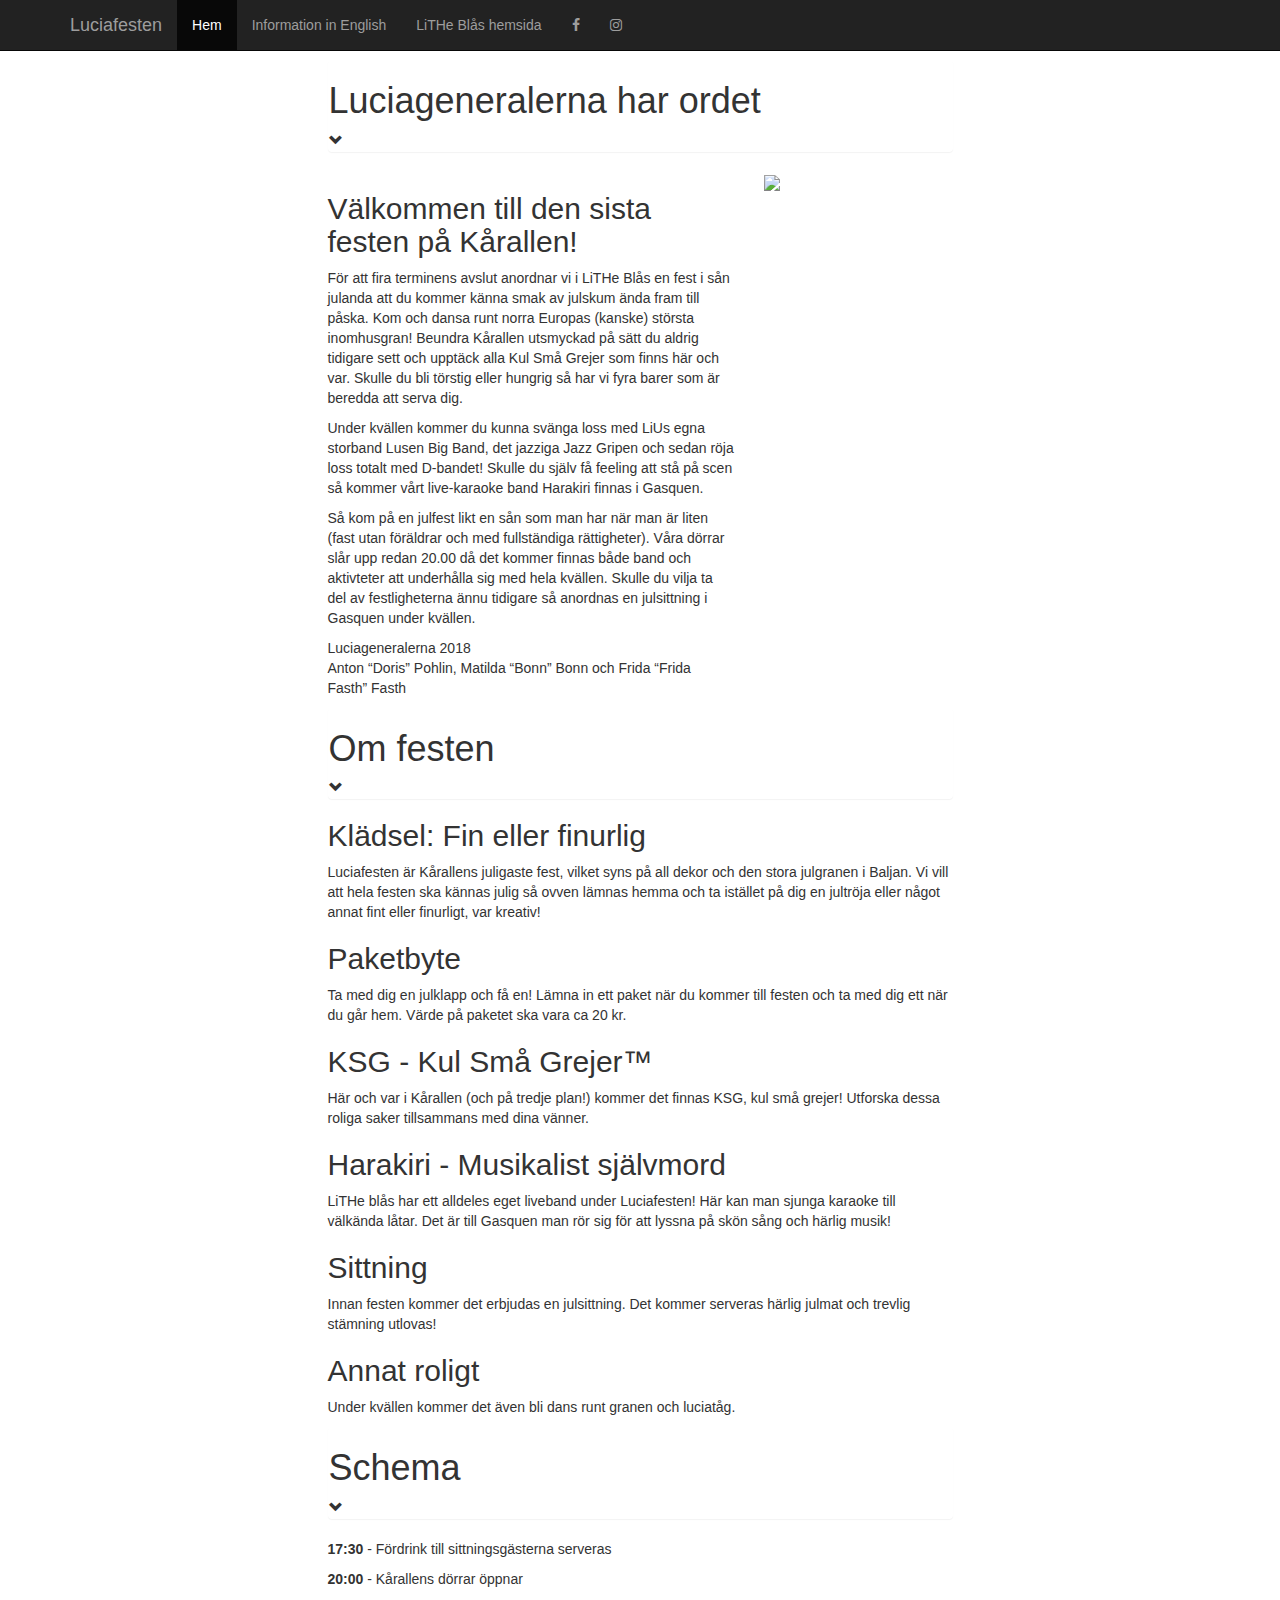
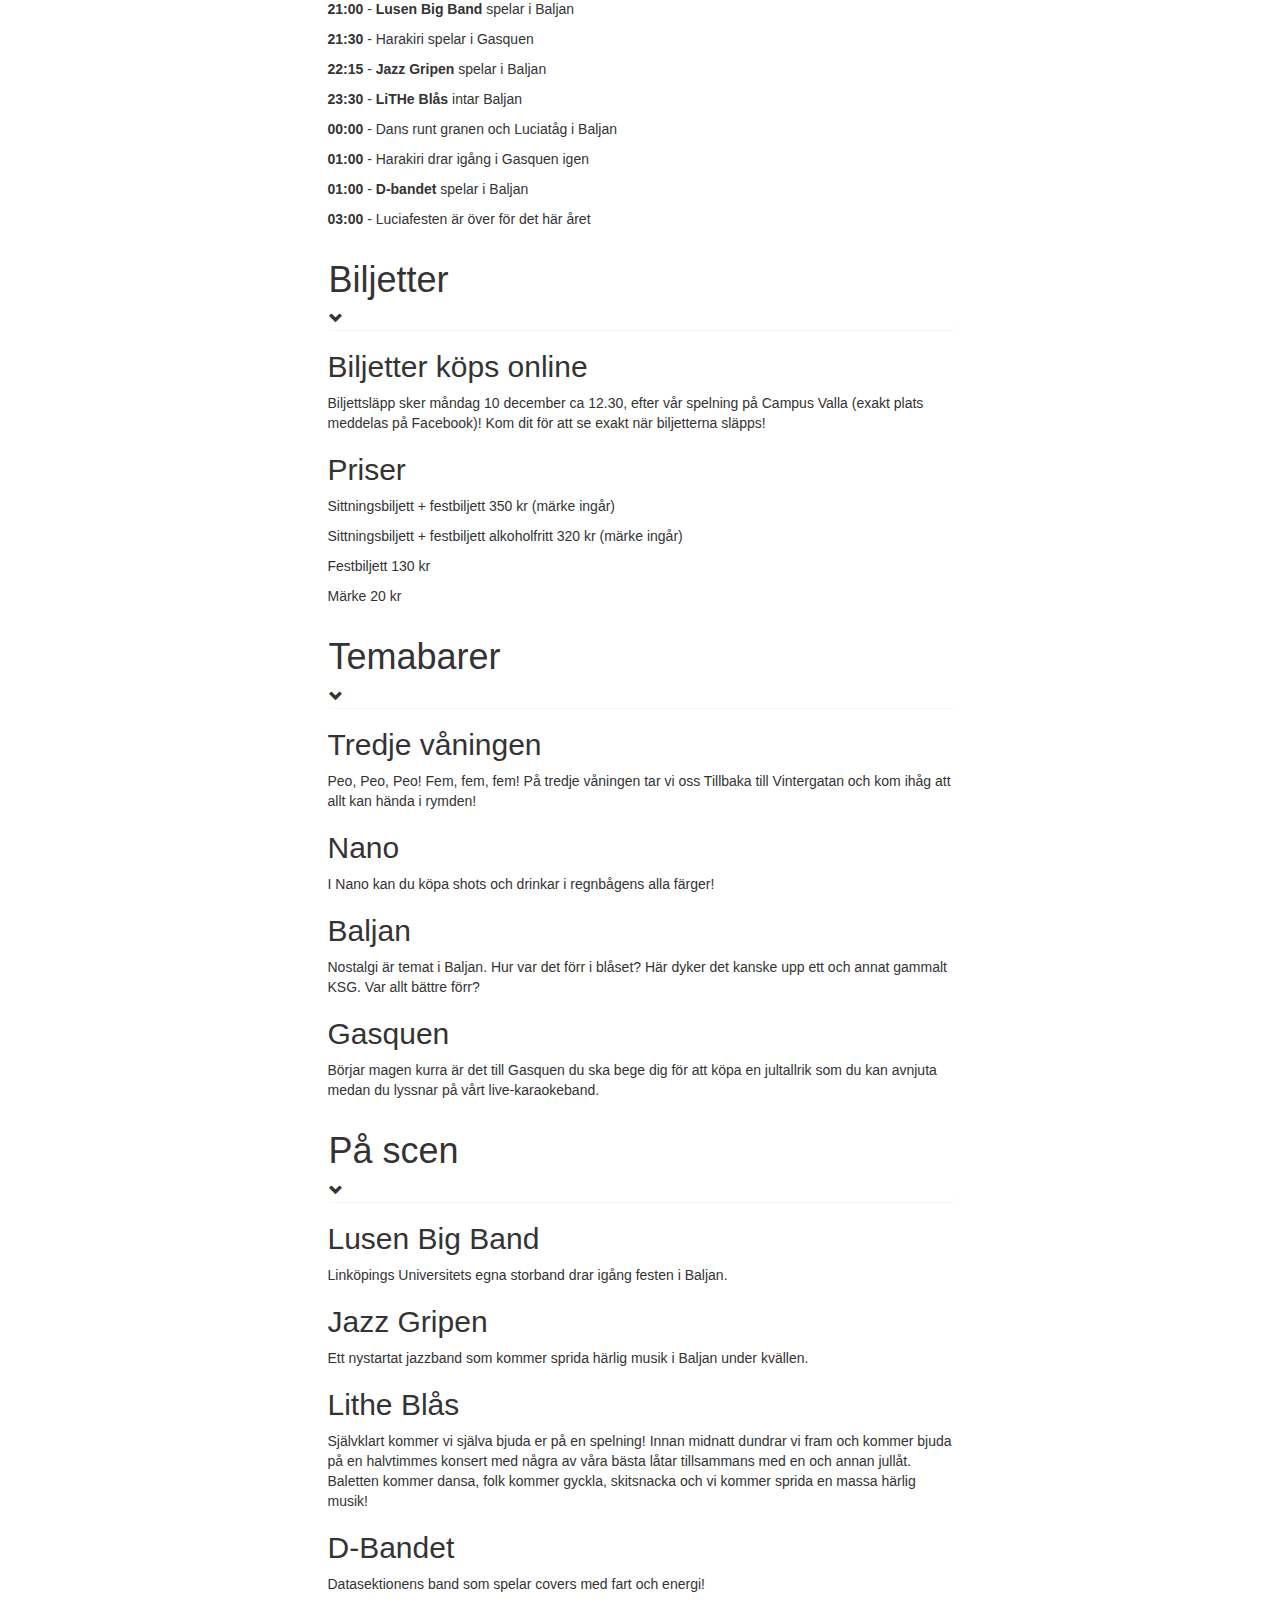
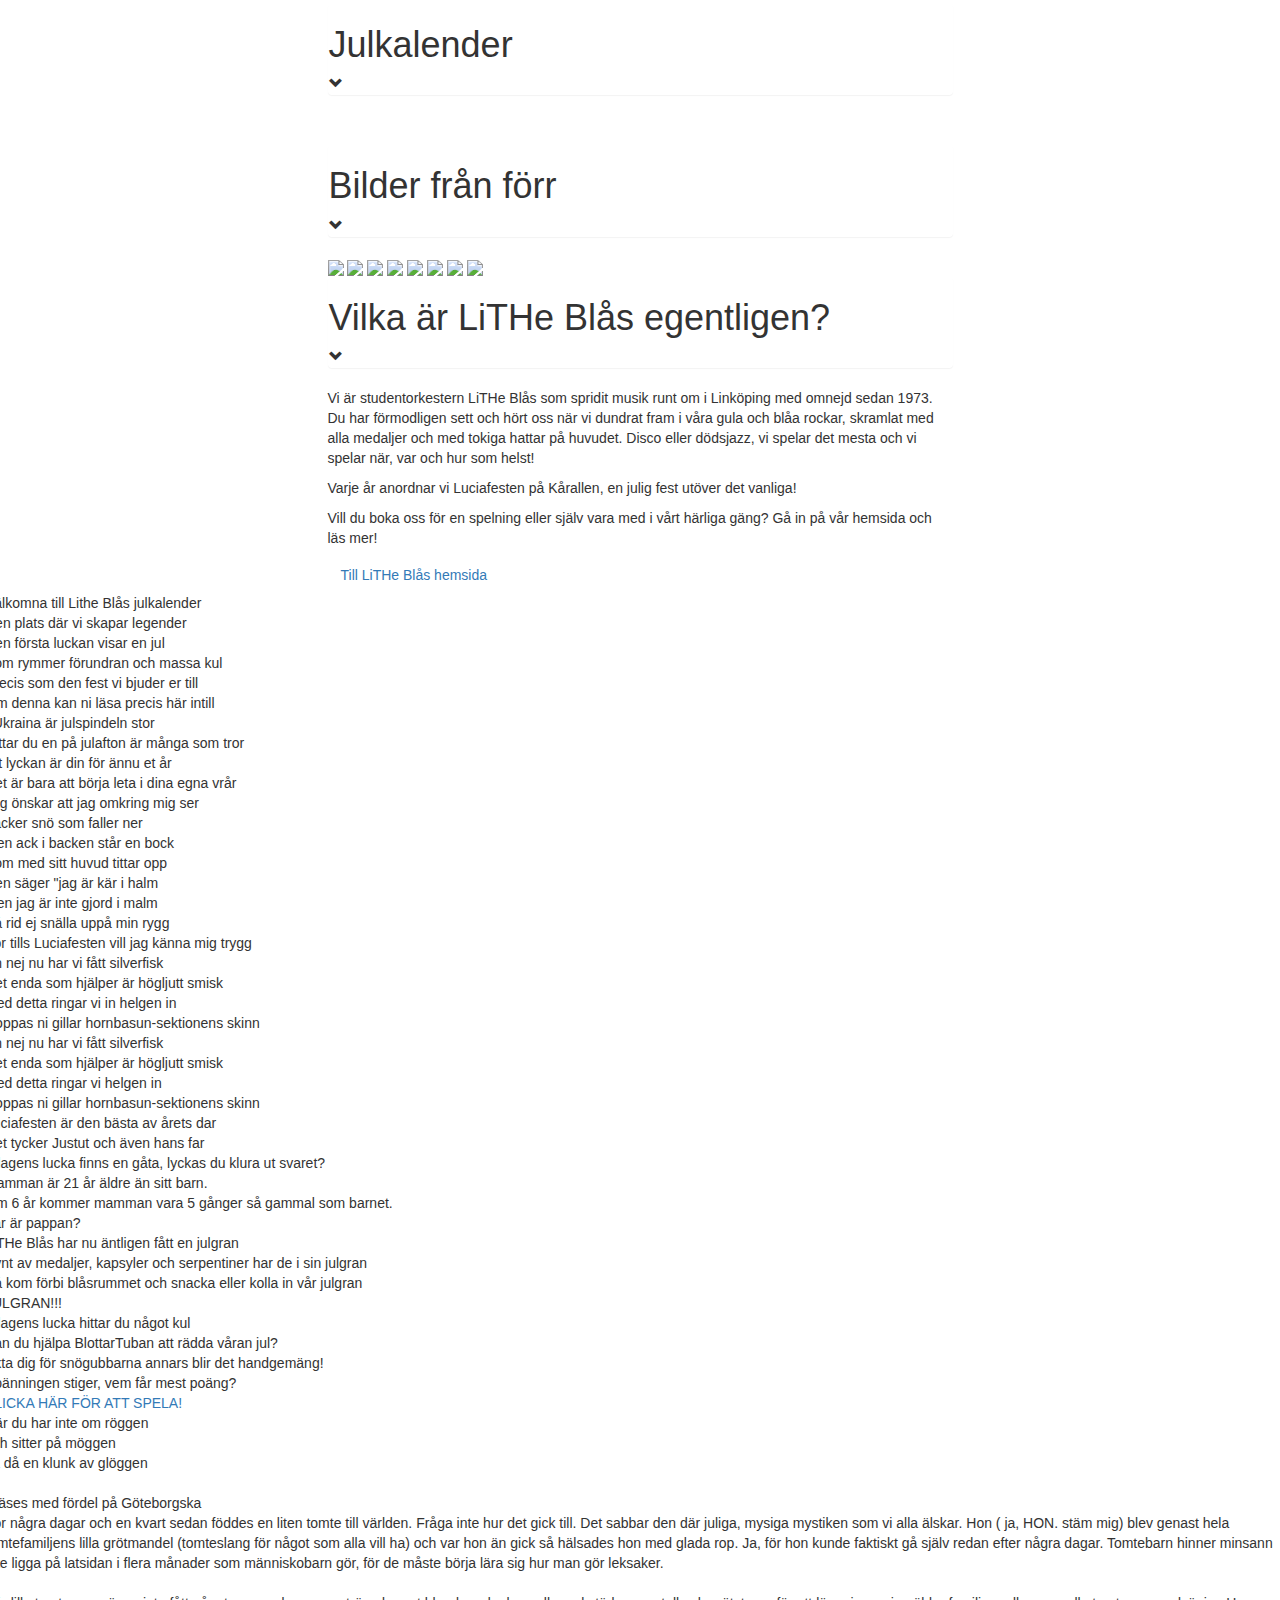
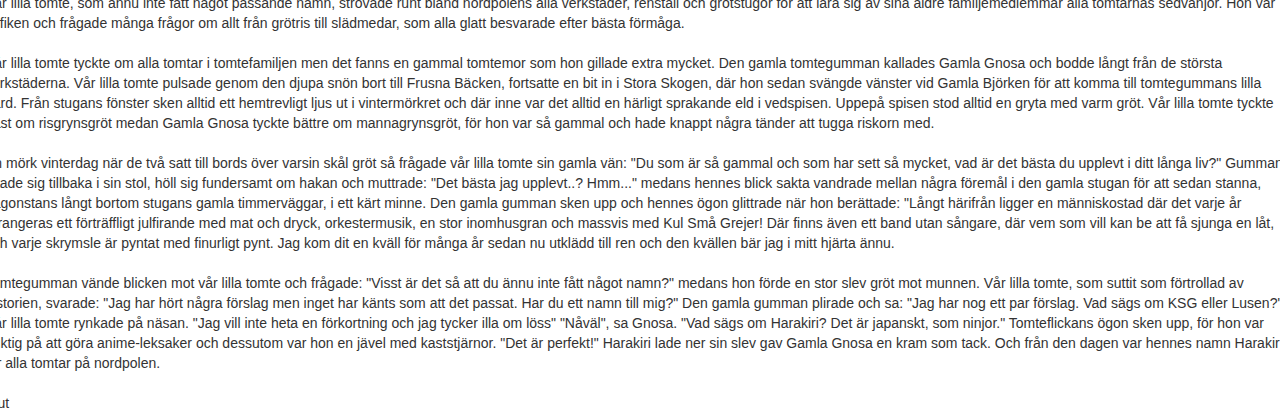
==== index.html @ 0686b2ab "Julkalender" ====
<!DOCTYPE html>
<html lang="en">
  <head>

    <!-- Global site tag (gtag.js) - Google Analytics -->
    <script async src="https://www.googletagmanager.com/gtag/js?id=UA-110199426-1"></script>
    <script>
      window.dataLayer = window.dataLayer || [];
      function gtag(){dataLayer.push(arguments);}
      gtag('js', new Date());
      gtag('config', 'UA-110199426-1');
    </script>

    <title>Luciafesten</title>
    <meta charset="utf-8">
    <meta http-equiv="X-UA-Compatible" content="IE=edge">
    <meta name="viewport" content="width=device-width, initial-scale=1.0">
    <meta name="description" content="">
    <meta name="author" content="">
    <meta property="og:image" content="img/tubaFace.png">
    <meta property="og:image:type" content="img/tubaFace.png">
    <meta property="og:image:width" content="1024">
    <meta property="og:image:height" content="1024">
    <link rel="shortcut icon" href="img\BlottarTuban.ico">

    <!-- FONTS -->
    <link href="https://fonts.googleapis.com/css?family=Lobster" rel="stylesheet">
    <link href="https://fonts.googleapis.com/css?family=Charmonman:400,700" rel="stylesheet">
    <link href="https://fonts.googleapis.com/css?family=Indie+Flower" rel="stylesheet">

    <!-- Bootstrap core CSS -->
    <link href="https://maxcdn.bootstrapcdn.com/bootstrap/3.3.7/css/bootstrap.min.css" rel="stylesheet">
    <!-- Custom styles for this template -->
    <link href="style.css" rel="stylesheet">
    <!-- Add icon library -->
    <link rel="stylesheet" href="https://cdnjs.cloudflare.com/ajax/libs/font-awesome/4.7.0/css/font-awesome.min.css">

  </head>
  <body>
    <div class="navbar navbar-fixed-top navbar-inverse" role="navigation">
      <div class="container">
        <div class="navbar-header">
          <button type="button" class="navbar-toggle" data-toggle="collapse" data-target=".navbar-collapse">
            <span class="sr-only">Toggle navigation</span>
            <span class="icon-bar"></span>
            <span class="icon-bar"></span>
            <span class="icon-bar"></span>
          </button>
          <a class="navbar-brand" href="index.html">Luciafesten</a>
        </div>
        <div class="collapse navbar-collapse">
          <ul class="nav navbar-nav">
            <li class="active"><a href="index.html">Hem</a></li>
            <!--<li><a href="https://billio.app/luciafesten" class="buyTicket">Köp biljett</a></li>-->
            <li><a href="utrikiska.html">Information in English</a></li>
            <li><a href="http://litheblas.org/sv/">LiTHe Blås hemsida</a></li>
            <li class="right"><a href="https://www.facebook.com/events/584675318669995/" class="fa fa-facebook"></a></li>
            <li class="right"><a href="https://www.instagram.com/litheblas/" class="fa fa-instagram"></a></li>
          </ul>
        </div><!-- /.nav-collapse -->
      </div><!-- /.container -->
    </div><!-- /.navbar -->

    <div class="row">
      <div class="col-md-3"></div>
      <div class="col-md-6 bigImage">
        <img id="datum" src="img/datum.png">
        <img id="luciafestenImage" src="img/luciafesten.png">
      </div>
      <div class="col-md-3"></div>
    </div>
    <div class="row">
      <div class="col-md-3"></div>
      <div class="col-md-6 bigImage">
        <img id="blottarImage" src="img/tubaClosed.png">
      </div>
      <div class="col-md-3"></div>
    </div>

    <div class="row">
      <div class="col-md-3"></div>
      <div class="col-md-6 countdownDiv">
        <h3 id="countdown"></h3>
      </div>
      <div class="col-md-3"></div>
    </div>


    <!-- Start of panel -->
    <div class="row">
      <div class="col-md-3"></div>
      <div class="col-md-6">
        <div class="panel">
          <h1>Luciageneralerna har ordet</h1>
          <span class="glyphicon glyphicon-chevron-down"></span>
        </div>
        <div class="textcontainer">
          <div class="row">
            <div class="col-md-8">
              <h2>Välkommen till den sista festen på Kårallen!</h2>
              <p>För att fira terminens avslut anordnar vi i LiTHe Blås en fest i sån julanda att du kommer känna smak av julskum ända fram till påska. Kom och dansa runt norra Europas (kanske) största inomhusgran! Beundra Kårallen utsmyckad på sätt du aldrig tidigare sett och upptäck alla Kul Små Grejer som finns här och var. Skulle du bli törstig eller hungrig så har vi fyra barer som är beredda att serva dig.</p>
              <p>Under kvällen kommer du kunna svänga loss med LiUs egna storband Lusen Big Band, det jazziga Jazz Gripen och sedan röja loss totalt med D-bandet! Skulle du själv få feeling att stå på scen så kommer vårt live-karaoke band Harakiri finnas i Gasquen.</p>
              <p>Så kom på en julfest likt en sån som man har när man är liten (fast utan föräldrar och med fullständiga rättigheter). Våra dörrar slår upp redan 20.00 då det kommer finnas både band och aktivteter att underhålla sig med hela kvällen. Skulle du vilja ta del av festligheterna ännu tidigare så anordnas en julsittning i Gasquen under kvällen.</p>
              <p>Luciageneralerna 2018<br><span class="handwritten">Anton “Doris” Pohlin, Matilda “Bonn” Bonn och Frida “Frida Fasth” Fasth</span></p>
            </div>
            <div class="col-md-4">
              <img id="luciageneralernaImage" src="img/luciageneralerna.jpg">
            </div>
          </div>
        </div>

      </div>
      <div class="col-md-3"></div>
    </div>
    <!-- End of panel -->

    <!-- Start of panel -->
    <div class="row">
      <div class="col-md-3"></div>
      <div class="col-md-6">
        <div class="panel">
          <h1>Om festen</h1>
          <span class="glyphicon glyphicon-chevron-down"></span>
        </div>
        <div class="textcontainer">
          <h2>Klädsel: Fin eller finurlig</h2>
          <p>Luciafesten är Kårallens juligaste fest, vilket syns på all dekor och den stora julgranen i Baljan. Vi vill att hela festen ska kännas julig så ovven lämnas hemma och ta istället på dig en jultröja eller något annat fint eller finurligt, var kreativ!
          </p>
          <h2>Paketbyte</h2>
          <p>Ta med dig en julklapp och få en! Lämna in ett paket när du kommer till festen och ta med dig ett när du går hem. Värde på paketet ska vara ca 20 kr.
          </p>
          <h2>KSG - Kul Små Grejer™</h2>
          <p>Här och var i Kårallen (och på tredje plan!) kommer det finnas KSG, kul små grejer! Utforska dessa roliga saker tillsammans med dina vänner.
          </p>
          <h2>Harakiri - Musikalist självmord</h2>
          <p>LiTHe blås har ett alldeles eget liveband under Luciafesten! Här kan man sjunga karaoke till välkända låtar. Det är till Gasquen man rör sig för att lyssna på skön sång och härlig musik!</p>
          <h2>Sittning</h2>
          <p>Innan festen kommer det erbjudas en julsittning. Det kommer serveras härlig julmat och trevlig stämning utlovas!</p>
          <h2>Annat roligt</h2>
          <p>Under kvällen kommer det även bli dans runt granen och luciatåg.</p>
        </div>

      </div>
      <div class="col-md-3"></div>
    </div>
    <!-- End of panel -->

    <!-- Start of panel -->
    <div class="row">
      <div class="col-md-3"></div>
      <div class="col-md-6">
        <div class="panel">
          <h1>Schema</h1>
          <span class="glyphicon glyphicon-chevron-down"></span>
        </div>
        <div class="textcontainer">
          <p><b>17:30</b>
          - Fördrink till sittningsgästerna serveras</p>
          <p><b>20:00 </b>
          - Kårallens dörrar öppnar</p>
          <p><b>21:00</b>
          - <b>Lusen Big Band</b> spelar i Baljan</p>
          <p><b>21:30</b>
          - Harakiri spelar i Gasquen</p>
          <p><b>22:15</b>
          - <b>Jazz Gripen</b> spelar i Baljan</p>
          <p><b>23:30</b>
          - <b>LiTHe Blås</b> intar Baljan</p>
          <p><b>00:00</b>
          - Dans runt granen och Luciatåg i Baljan</p>
          <p><b>01:00</b>
          - Harakiri drar igång i Gasquen igen</p>
          <p><b>01:00</b>
          - <b>D-bandet</b> spelar i Baljan</p>
          <p><b>03:00</b>
          - Luciafesten är över för det här året</p>
        </div>
      </div>
      <div class="col-md-3"></div>
    </div>
    <!-- End of panel -->

    <!-- Start of panel -->
    <div class="row">
      <div class="col-md-3"></div>
      <div class="col-md-6">
        <div class="panel">
          <h1>Biljetter</h1>
          <span class="glyphicon glyphicon-chevron-down"></span>
        </div>
        <div class="textcontainer">
          <h2>Biljetter köps online</h2>
          <p>Biljettsläpp sker måndag 10 december ca 12.30, efter vår spelning på Campus Valla (exakt plats meddelas på Facebook)! Kom dit för att se exakt när biljetterna släpps!</p>
          <h2>Priser</h2>
          <p>Sittningsbiljett + festbiljett 350 kr (märke ingår)</p>
          <p>Sittningsbiljett + festbiljett alkoholfritt 320 kr (märke ingår)</p>
          <p>Festbiljett 130 kr</p>
          <p>Märke 20 kr</p>
          <!--<a href="https://billio.app/luciafesten" class="btn btn-outline-biljett" role="button">Köp biljett!</a>-->
        </div>
      </div>
      <div class="col-md-3"></div>
    </div>
    <!-- End of panel -->

    <!-- Start of panel -->
    <div class="row">
      <div class="col-md-3"></div>
      <div class="col-md-6">
        <div class="panel">
          <h1>Temabarer</h1>
          <span class="glyphicon glyphicon-chevron-down"></span>
        </div>
        <div class="textcontainer">
          <h2>Tredje våningen</h2>
          <p>Peo, Peo, Peo! Fem, fem, fem! På tredje våningen tar vi oss Tillbaka till Vintergatan och kom ihåg att allt kan hända i rymden!</p>
          <h2>Nano</h2>
          <p>I Nano kan du köpa shots och drinkar i regnbågens alla färger!</p>
          <h2>Baljan</h2>
          <p>Nostalgi är temat i Baljan. Hur var det förr i blåset? Här dyker det kanske upp ett och annat gammalt KSG. Var allt bättre förr?</p>
          <h2>Gasquen</h2>
          <p>Börjar magen kurra är det till Gasquen du ska bege dig för att köpa en jultallrik som du kan avnjuta medan du lyssnar på vårt live-karaokeband.</p>

        </div>
      </div>
      <div class="col-md-3"></div>
    </div>
    <!-- End of panel -->

    <!-- Start of panel -->
    <div class="row">
      <div class="col-md-3"></div>
      <div class="col-md-6">
        <div class="panel">
          <h1>På scen</h1>
          <span class="glyphicon glyphicon-chevron-down"></span>
        </div>
        <div class="textcontainer">
          <h2>Lusen Big Band</h2>
          <p>Linköpings Universitets egna storband drar igång festen i Baljan.</p>
          <h2>Jazz Gripen</h2>
          <p>Ett nystartat jazzband som kommer sprida härlig musik i Baljan under kvällen.</p>
          <h2>Lithe Blås</h2>
          <p>Självklart kommer vi själva bjuda er på en spelning! Innan midnatt dundrar vi fram och kommer bjuda på en halvtimmes konsert med några av våra bästa låtar tillsammans med en och annan jullåt. Baletten kommer dansa, folk kommer gyckla, skitsnacka och vi kommer sprida en massa härlig musik!</p>
          <h2>D-Bandet</h2>
          <p>Datasektionens band som spelar covers med fart och energi!</p>
        </div>
      </div>
      <div class="col-md-3"></div>
    </div>
    <!-- End of panel -->

    <!-- Start of panel -->
    <div class="row">
      <div class="col-md-3"></div>
      <div class="col-md-6">
        <div class="panel">
          <h1>Julkalender</h1>
          <span class="glyphicon glyphicon-chevron-down"></span>
        </div>
        <div class="textcontainer">
          <div  style="text-align: center">
            <img id="kalender" src="">
            <p id="kalenderText"></p>
          </div>
        </div>

      </div>
      <div class="col-md-3"></div>
    </div>
    <!-- End of panel -->

    <!-- Start of panel -->
    <div class="row">
      <div class="col-md-3"></div>
      <div class="col-md-6">
        <div class="panel">
          <h1>Bilder från förr</h1>
          <span class="glyphicon glyphicon-chevron-down"></span>
        </div>
        <div class="textcontainer">
          <div id="gallery-div">
            <img class="gallery" src="img/luciafesten-bilder/trumpet-gyckel.jpg">
            <img class="gallery" src="img/luciafesten-bilder/sittning.jpg">
            <img class="gallery" src="img/luciafesten-bilder/julgran.jpg">
            <img class="gallery" src="img/luciafesten-bilder/ksg-cykel.jpg">
            <img class="gallery" src="img/luciafesten-bilder/luciatag.jpg">
            <img class="gallery" src="img/luciafesten-bilder/ksg-korthus.jpg">
            <img class="gallery" src="img/luciafesten-bilder/blaset-sång.jpg">
            <img class="gallery" src="img/luciafesten-bilder/luciafest-publik.jpg">
          </div>
        </div>
      </div>
      <div class="col-md-3"></div>
    </div>
    <!-- End of panel -->

    <!-- Start of panel -->
    <div class="row">
      <div class="col-md-3"></div>
      <div class="col-md-6">
        <div class="panel">
          <h1>Vilka är <span class=lithe-blas>LiTHe Blås</span> egentligen?</h1>
          <span class="glyphicon glyphicon-chevron-down"></span>
        </div>
        <div class="textcontainer">
          <p>Vi är studentorkestern LiTHe Blås som spridit musik runt om i Linköping med omnejd sedan 1973. Du har förmodligen sett och hört oss när vi dundrat fram i våra gula och blåa rockar, skramlat med alla medaljer och med tokiga hattar på huvudet. Disco eller dödsjazz, vi spelar det mesta och vi spelar när, var och hur som helst!</p>
          <p>Varje år anordnar vi Luciafesten på Kårallen, en julig fest utöver det vanliga!</p>
          <p>Vill du boka oss för en spelning eller själv vara med i vårt härliga gäng? Gå in på vår hemsida och läs mer!</p>
          <a href="http://litheblas.org/sv/" class="btn btn-outline-litheblas" role="button">Till LiTHe Blås hemsida</a>
      </div>
      <div class="col-md-3"></div>
    </div>
    <!-- End of panel -->

    <!-- Start of Spons row -->
    <div class="row sponsorRow">
    </div>
    <!-- End of spons row -->

    <!-- Placed at the end of the document so the pages load faster -->
    <script src="https://code.jquery.com/jquery-1.10.2.min.js"></script>
    <script src="https://maxcdn.bootstrapcdn.com/bootstrap/3.3.7/js/bootstrap.min.js"></script>
    <script src="panels.js"></script>
    <script src="imagePlacement.js"></script>

  </body>
</html>

<span class="noshow" id="kalenderText1">
Välkomna till Lithe Blås julkalender<br/>Den plats där vi skapar legender<br/>Den första luckan visar en jul<br/>Som rymmer förundran och massa kul<br/>Precis som den fest vi bjuder er till<br/>Om denna kan ni läsa precis här intill<br/>
</span>
<span class="noshow" id="kalenderText2">
I Ukraina är julspindeln stor<br/>Hittar du en på julafton är många som tror<br/>Att lyckan är din för ännu et år<br/>Det är bara att börja leta i dina egna vrår<br/>
</span>
<span class="noshow" id="kalenderText3">
  Jag önskar att jag omkring mig ser<br/>Vacker snö som faller ner<br/>Men ack i backen står en bock<br/>Som med sitt huvud tittar opp<br/>Den säger "jag är kär i halm<br/>Men jag är inte gjord i malm<br/>Så rid ej snälla uppå min rygg<br/>För tills Luciafesten vill jag känna mig trygg<br/>
</span>
<span class="noshow" id="kalenderText4">
    Åh nej nu har vi fått silverfisk<br/>Det enda som hjälper är högljutt smisk<br/>Med detta ringar vi in helgen in<br/>Hoppas ni gillar hornbasun-sektionens skinn<br/>
</span>
<span class="noshow" id="kalenderText5">
    Åh nej nu har vi fått silverfisk<br/>Det enda som hjälper är högljutt smisk<br/>Med detta ringar vi helgen in<br/>Hoppas ni gillar hornbasun-sektionens skinn<br/>
</span>
<span class="noshow" id="kalenderText6">
    Luciafesten är den bästa av årets dar<br/>Det tycker Justut och även hans far<br/>
</span>
<span class="noshow" id="kalenderText7">
    I dagens lucka finns en gåta, lyckas du klura ut svaret?<br/>Mamman är 21 år äldre än sitt barn.<br/>Om 6 år kommer mamman vara 5 gånger så gammal som barnet.<br/>Var är pappan?<br/>
</span>
<span class="noshow" id="kalenderText8">
  LiTHe Blås har nu äntligen fått en julgran<br/>Pynt av medaljer, kapsyler och serpentiner har de i sin julgran<br/>Så kom förbi blåsrummet och snacka eller kolla in vår julgran<br/>JULGRAN!!!<br/>
</span>
<span class="noshow" id="kalenderText9">
 I dagens lucka hittar du något kul<br/>Kan du hjälpa BlottarTuban att rädda våran jul?<br/>Akta dig för snögubbarna annars blir det handgemäng!<br/>Spänningen stiger, vem får mest poäng?<br/><a href="img/spelkalender/lithe.html">KLICKA HÄR FÖR ATT SPELA!</a><br/>
</span>
<span class="noshow" id="kalenderText10">
  När du har inte om röggen<br/>och sitter på möggen<br/>Ta då en klunk av glöggen<br/><br/>*Läses med fördel på Göteborgska<br/>
</span>
<span class="noshow" id="kalenderText11">
För några dagar och en kvart sedan föddes en liten tomte till världen. Fråga inte hur det gick till. Det sabbar den där juliga, mysiga mystiken som vi alla älskar. Hon ( ja, HON. stäm mig) blev genast hela tomtefamiljens lilla grötmandel (tomteslang för något som alla vill ha) och var hon än gick så hälsades hon med glada rop. Ja, för hon kunde faktiskt gå själv redan efter några dagar. Tomtebarn hinner minsann inte ligga på latsidan i flera månader som människobarn gör, för de måste börja lära sig hur man gör leksaker.
<br/><br/>
Vår lilla tomte, som ännu inte fått något passande namn, strövade runt bland nordpolens alla verkstäder, renstall och grötstugor för att lära sig av sina äldre familjemedlemmar alla tomtarnas sedvänjor. Hon var nyfiken och frågade många frågor om allt från grötris till slädmedar, som alla glatt besvarade efter bästa förmåga.
<br/><br/>
Vår lilla tomte tyckte om alla tomtar i tomtefamiljen men det fanns en gammal tomtemor som hon gillade extra mycket. Den gamla tomtegumman kallades Gamla Gnosa och bodde långt från de största verkstäderna. Vår lilla tomte pulsade genom den djupa snön bort till Frusna Bäcken, fortsatte en bit in i Stora Skogen, där hon sedan svängde vänster vid Gamla Björken för att komma till tomtegummans lilla gård. Från stugans fönster sken alltid ett hemtrevligt ljus ut i vintermörkret och där inne var det alltid en härligt sprakande eld i vedspisen. Uppepå spisen stod alltid en gryta med varm gröt. Vår lilla tomte tyckte bäst om risgrynsgröt medan Gamla Gnosa tyckte bättre om mannagrynsgröt, för hon var så gammal och hade knappt några tänder att tugga riskorn med.
<br/><br/>
En mörk vinterdag när de två satt till bords över varsin skål gröt så frågade vår lilla tomte sin gamla vän: "Du som är så gammal och som har sett så mycket, vad är det bästa du upplevt i ditt långa liv?"
Gumman lutade sig tillbaka i sin stol, höll sig fundersamt om hakan och muttrade: "Det bästa jag upplevt..? Hmm..." medans hennes blick sakta vandrade mellan några föremål i den gamla stugan för att sedan stanna, någonstans långt bortom stugans gamla timmerväggar, i ett kärt minne. Den gamla gumman sken upp och hennes ögon glittrade när hon berättade: "Långt härifrån ligger en människostad där det varje år arrangeras ett förträffligt julfirande med mat och dryck, orkestermusik, en stor inomhusgran och massvis med Kul Små Grejer! Där finns även ett band utan sångare, där vem som vill kan be att få sjunga en låt, och varje skrymsle är pyntat med finurligt pynt. Jag kom dit en kväll för många år sedan nu utklädd till ren och den kvällen bär jag i mitt hjärta ännu.
<br/><br/>
Tomtegumman vände blicken mot vår lilla tomte och frågade: "Visst är det så att du ännu inte fått något namn?" medans hon förde en stor slev gröt mot munnen. Vår lilla tomte, som suttit som förtrollad av historien, svarade: "Jag har hört några förslag men inget har känts som att det passat. Har du ett namn till mig?"
Den gamla gumman plirade och sa: "Jag har nog ett par förslag. Vad sägs om KSG eller Lusen?"
Vår lilla tomte rynkade på näsan. "Jag vill inte heta en förkortning och jag tycker illa om löss"
"Nåväl", sa Gnosa. "Vad sägs om Harakiri? Det är japanskt, som ninjor."
Tomteflickans ögon sken upp, för hon var duktig på att göra anime-leksaker och dessutom var hon en jävel med kaststjärnor. "Det är perfekt!"
Harakiri lade ner sin slev gav Gamla Gnosa en kram som tack. Och från den dagen var hennes namn Harakiri för alla tomtar på nordpolen.
<br/><br/>
Slut
<br/>
</span>
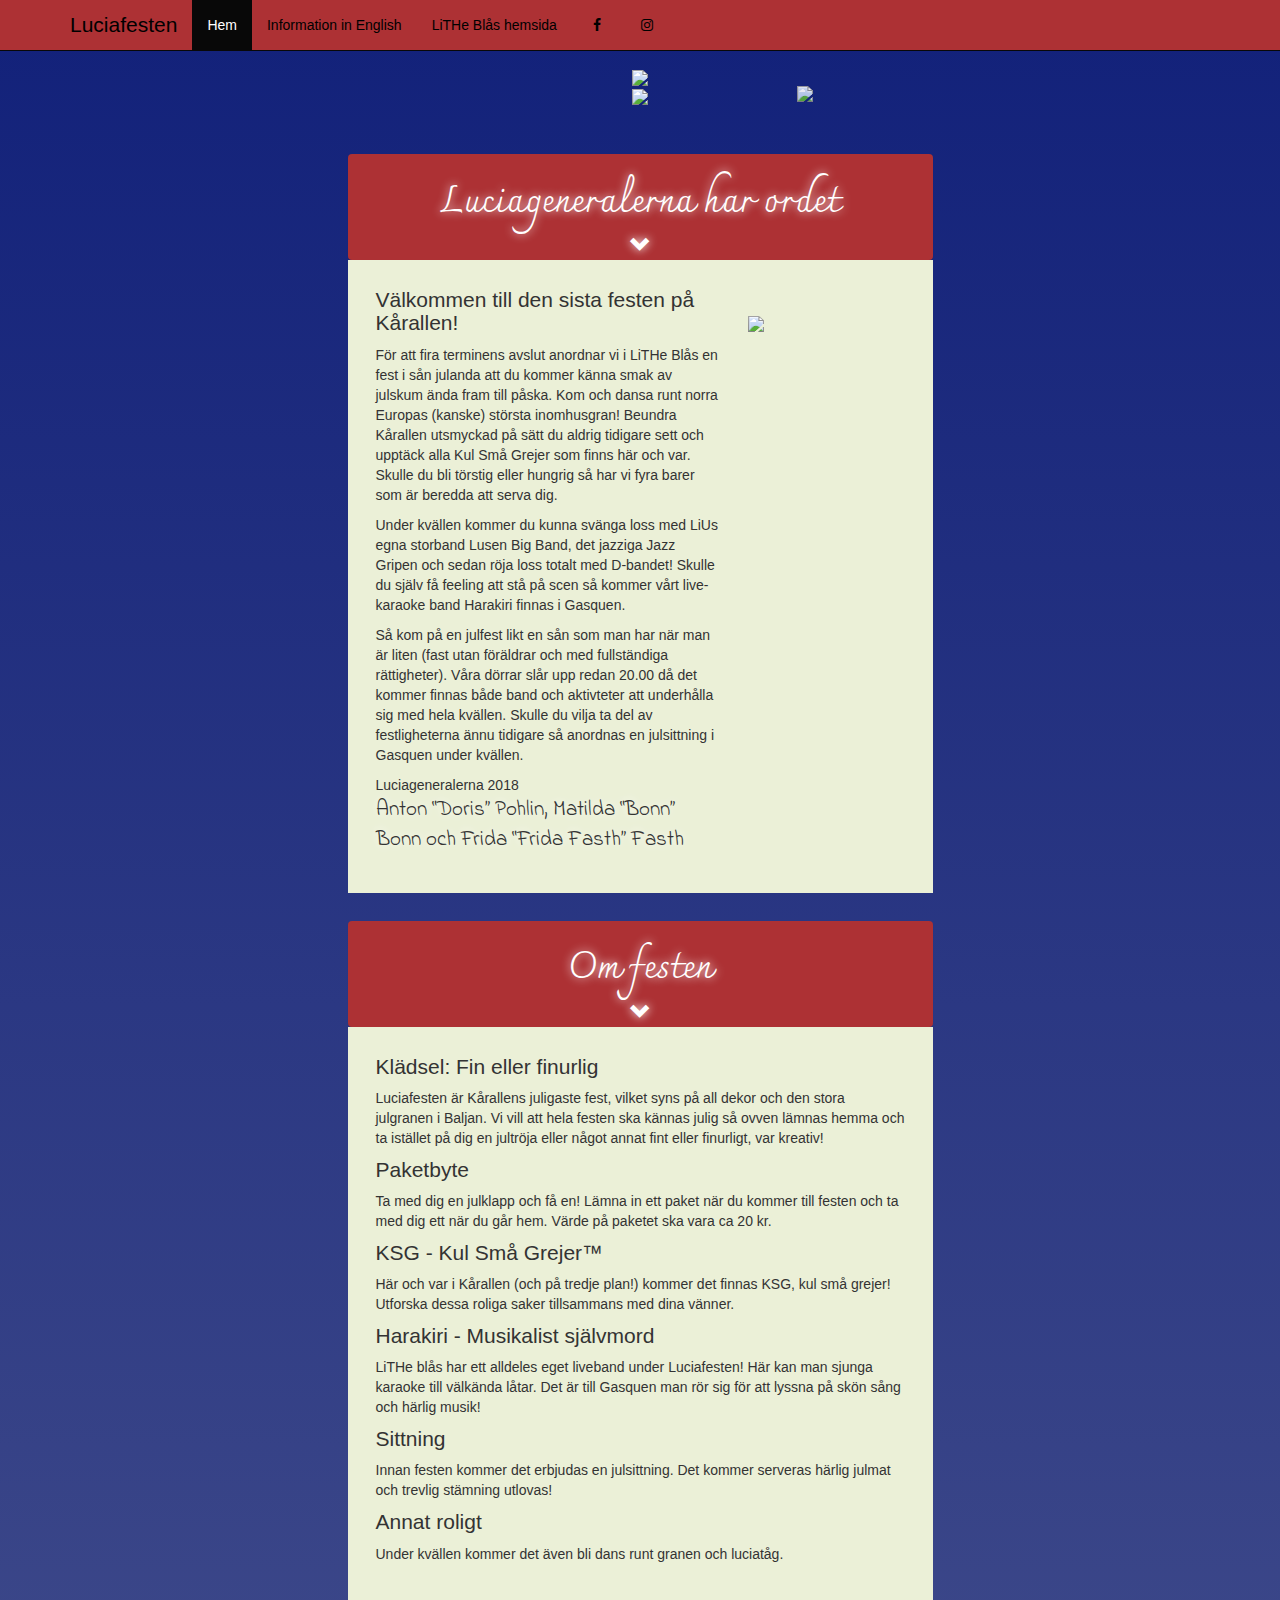
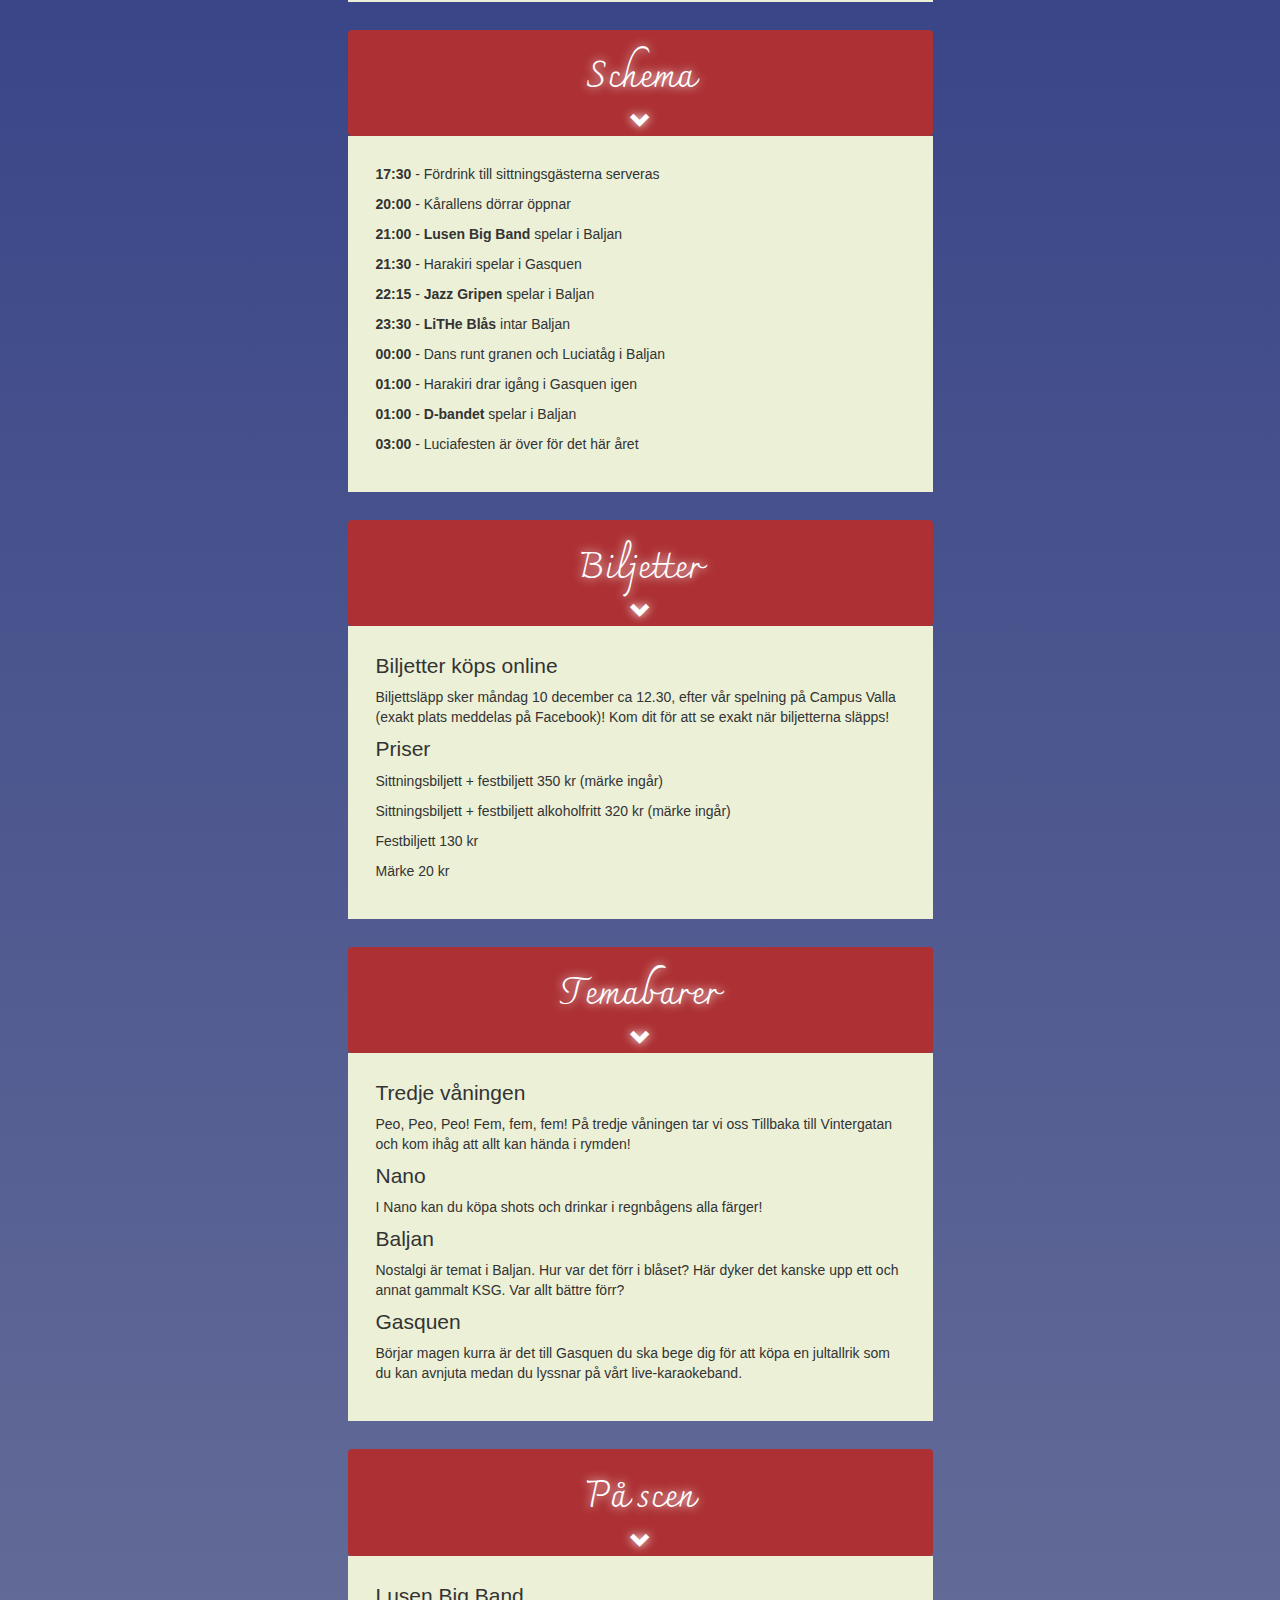
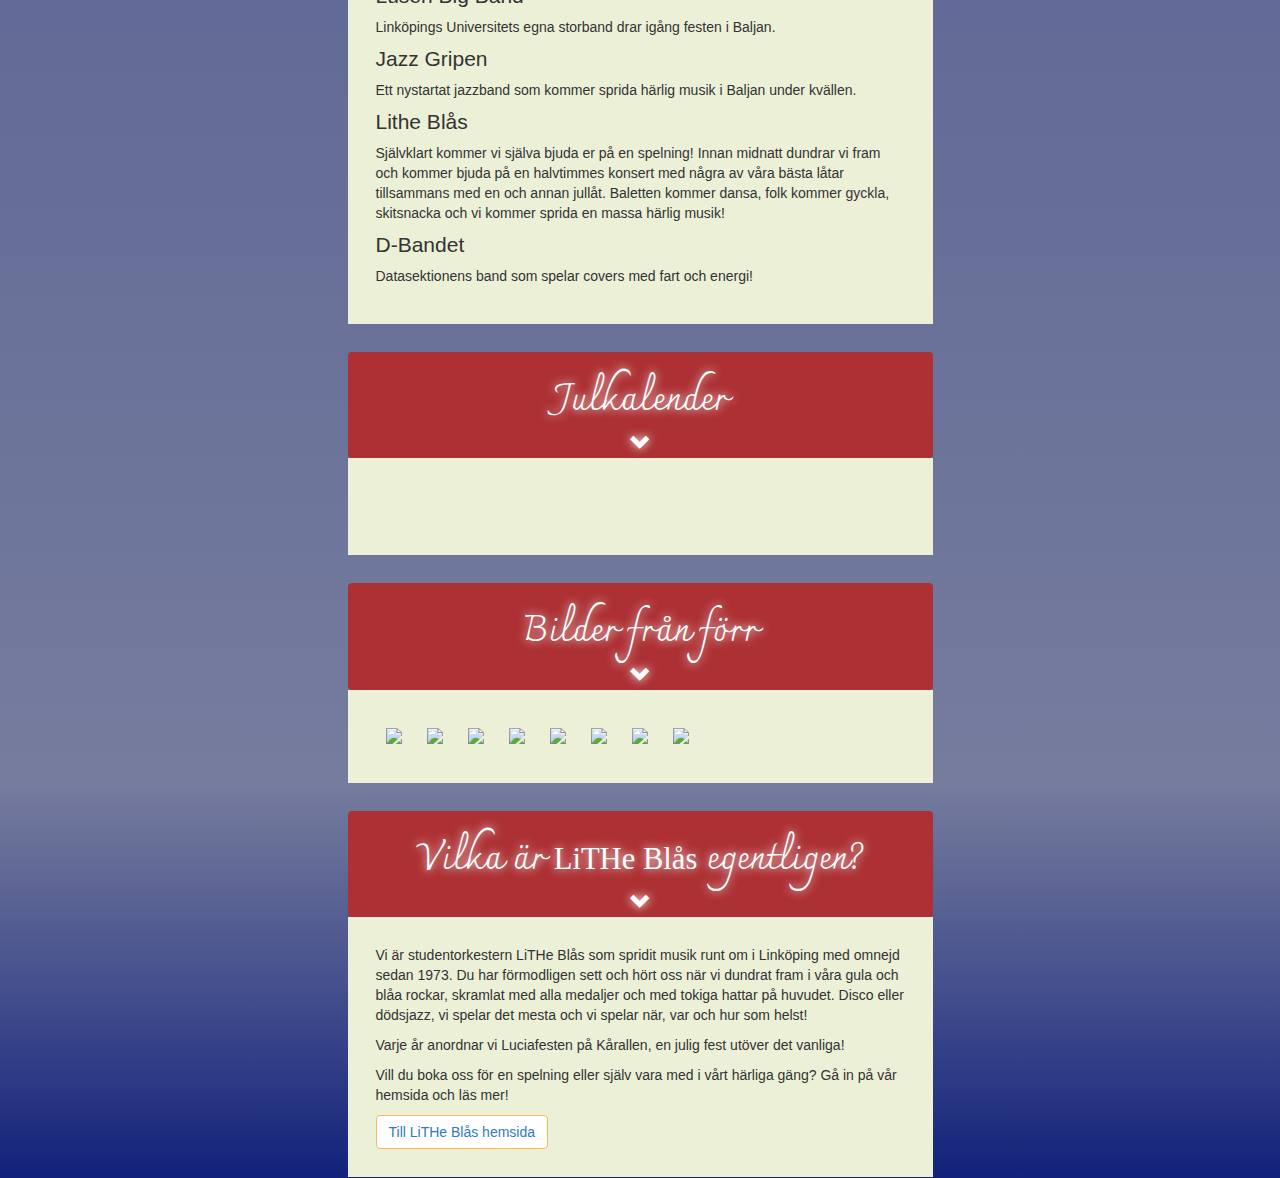
==== commit 0a6887a2: "julkalender sax" ====
--- a/index.html
+++ b/index.html
@@ -357,7 +357,7 @@
 <span class="noshow" id="kalenderText10">
   När du har inte om röggen<br/>och sitter på möggen<br/>Ta då en klunk av glöggen<br/><br/>*Läses med fördel på Göteborgska<br/>
 </span>
-<span class="noshow" id="kalenderText11">
+<span class="noshow" id="kalenderText13">
 För några dagar och en kvart sedan föddes en liten tomte till världen. Fråga inte hur det gick till. Det sabbar den där juliga, mysiga mystiken som vi alla älskar. Hon ( ja, HON. stäm mig) blev genast hela tomtefamiljens lilla grötmandel (tomteslang för något som alla vill ha) och var hon än gick så hälsades hon med glada rop. Ja, för hon kunde faktiskt gå själv redan efter några dagar. Tomtebarn hinner minsann inte ligga på latsidan i flera månader som människobarn gör, för de måste börja lära sig hur man gör leksaker.
 <br/><br/>
 Vår lilla tomte, som ännu inte fått något passande namn, strövade runt bland nordpolens alla verkstäder, renstall och grötstugor för att lära sig av sina äldre familjemedlemmar alla tomtarnas sedvänjor. Hon var nyfiken och frågade många frågor om allt från grötris till slädmedar, som alla glatt besvarade efter bästa förmåga.
@@ -377,3 +377,41 @@
 Slut
 <br/>
 </span>
+<span class="noshow" id="kalenderText14">
+  Julens färg är röd<br/>Snart är isbjörnen död<br/>
+</span>
+<span class="noshow" id="kalenderText15">
+    Vid juletider finns det ingen tid för saxsekten att vila,<br/>
+    När vi bakar julgodis med tequila.<br/>
+    Pepparkaka bakas med smak av tex-mex,<br/>
+    Så köket måste återställas av anticimex.<br/>
+    En hel burk kanel blir perfekt,<br/>
+    Mindre ska man inte förvänta sig av LiTHe Blås saxsekt.<br/><br/>
+
+    <img src="img/kalender/saxsekten/3.jpg" class="kalender"/>
+
+    <h1 class="kalender-titel">Saxsektens "peppar"kakor</h1><br/>
+    <h2 class="kalender-titel">Ingredienser</h2><br/>
+    2 1/2 dl Brun Farin<br/>
+    ~1dl agave sirap<br/>
+    En godtycklig skvätt tequila<br/>
+    150 g smör eller margarin<br/>
+    1 påse santa maria taco spice mix<br/>
+    ca 6 dl vetemjöl fast nog lite mer eller så (gå på lite feeling så blir det fint)<br/>
+    1 1/2 tsk bikarbonat<br/><br/>
+
+    <img src="img/kalender/saxsekten/6.jpg" class="kalender"/><br/>
+
+    <h2 class="kalender-titel">Hur?</h2><br/>
+    Koka upp socker, agave sirap och vatten<br/>
+    Häll i smör och låt det smälta (stäng av värmen på plattan!)<br/>
+    Skvätt med tequila<br/>
+    Häll i kryddor<br/>
+    Häll i det blandade mjölet och bikarbonatet<br/>
+    Låt stå i kyl under natten<br/>
+    Baka! osv.<br/>
+    <br/>
+
+    <img src="img/kalender/saxsekten/1.jpg" class="kalender"/>
+
+</span>
--- a/style.css
+++ b/style.css
@@ -0,0 +1,236 @@
+html {
+  overflow-x: hidden;
+}
+
+body {
+  background-image: linear-gradient(rgb(18, 33, 122), rgb(127, 133, 161));
+  overflow-x: hidden;
+}
+
+h1 {
+  color: white;
+  font-family: 'Charmonman', cursive;
+  text-shadow: 0px 0px 10px white;
+  margin-top: 0.8em;
+}
+
+h2 {
+  font-size: 1.5em;
+  margin-top: 0;
+  color: #333333;
+}
+
+span {
+  text-shadow: 0px 0px 10px white;
+  font-size: 1.5em;
+}
+
+@font-face {
+  font-family: blaset;
+  src: url("Old English Five.ttf");
+}
+
+.lithe-blas {
+  font-family: blaset;
+  font-size: 0.85em;
+}
+
+.handwritten {
+  font-family: 'Indie Flower', cursive;
+}
+
+.countdownDiv {
+  text-align: center;
+  text-shadow: 0px 0px 0.5em black;
+  color: white;
+  opacity: 0.4;
+}
+
+@keyframes glowing {
+  0% { box-shadow: 0 0 -10px white; }
+  40% { box-shadow: 0 0 20px white; }
+  60% { box-shadow: 0 0 20px white; }
+  100% { box-shadow: 0 0 -10px white; }
+}
+
+.button-glow {
+  animation: glowing 1000ms infinite;
+}
+
+.button-glow-slow {
+  animation: glowing 2000ms infinite;
+}
+
+.panel {
+  min-height: 7em;
+  background-color: #ad3134;
+  text-align: center;
+  margin: 0;
+  margin-top: 2em;
+  cursor: pointer;
+}
+
+.textcontainer {
+  background-color: #ebf0d7;
+  padding: 2em;
+}
+
+.gallery {
+  margin: 2%;
+}
+
+#kalender {
+  max-width: 100%;
+  height: auto;
+}
+
+.kalender{
+    max-width: 100%;
+    height: auto;
+}
+
+.kalenderContainer{
+
+}
+
+.kalender-titel{
+    color:#c23434;
+    margin-top: 0.8em;
+}
+
+.col-md-6 {
+  padding-left: 2.5em;
+  padding-right: 2.5em;
+}
+
+.bigImage {
+  text-align: center;
+}
+
+.ikon {
+  width: 4em;
+  margin-top: 0.5em;
+}
+
+.sponsorRow {
+  margin: 0;
+  padding: 0;
+  text-align: center;
+  background-image: linear-gradient(rgba(127, 133, 161, 0), rgba(18, 33, 122, 255));
+}
+
+.sponsor {
+  padding: 2em;
+}
+
+.sponsorLogo {
+  margin: 0;
+  width: 46%;
+  padding: 0;
+}
+
+.snowFlake {
+  width: 4px;
+  height: 4px;
+  background-color: white;
+  position: absolute;
+  border-radius: 10px;
+  color: white;
+  font-size: 2em;
+  animation-name: snowAnimation;
+  animation-iteration-count: infinite;
+  animation-timing-function: linear;
+  animation-duration: 8s;
+  top:99%;
+  opacity: 0;
+}
+
+.noshow {
+  display: none;
+}
+
+@keyframes snowAnimation {
+  0% {top: 0%; opacity: 1}
+  100% {top: 99%; opacity: 0}
+}
+
+#kalenderText {
+  font-size: 1.5em;
+  margin-top: 1em;
+}
+
+#blottarImage {
+  width: 70%;
+  margin: 0;
+  cursor: pointer;
+}
+
+#luciafestenImage {
+  margin: 0;
+  margin-top: 5em;
+  width: 100%;
+}
+
+#luciageneralernaImage {
+  margin-top: 2em;
+  width: 100%;
+}
+
+#datum {
+  position: absolute;
+  right: 10%;
+  top: 100%;
+  width: 16%;
+  opacity: 0.9;
+}
+
+/* Style all font awesome icons */
+.fa {
+    padding: 20px;
+    font-size: 30px;
+    width: 50px;
+    text-align: center;
+    text-decoration: none;
+}
+/* Add a hover effect if you want */
+.fa:hover {
+    opacity: 0.7;
+}
+.fa-facebook {
+    background: transparent;
+    color: white;
+}
+.fa-instagram {
+  background: transparent;
+  color: white;
+}
+
+.glyphicon {
+  color: white;
+}
+.navbar-inverse .navbar-brand {
+  color: black;
+  font-size: 1.5em;
+  font-weight: 500;
+}
+.navbar-inverse .navbar-nav>li>a {
+  color: black;
+}
+.navbar-inverse {
+  background-color: #ad3134;
+}
+.navbar-toggle {
+  border-radius: 3px; /* Fyrkantig (0px) eller rundad menyknapp(4px)*/
+  margin-right: 1em;
+}
+.navbar-inverse .navbar-toggle .icon-bar {
+  background-color: #67191b;  /* Färgen på menyrutans ränder*/
+}
+.btn.btn-outline-biljett {
+  background-color: white;
+  border-color: #ffb755;
+}
+.btn.btn-outline-litheblas {
+  background-color: white;
+  border-color: #ffb755;
+}
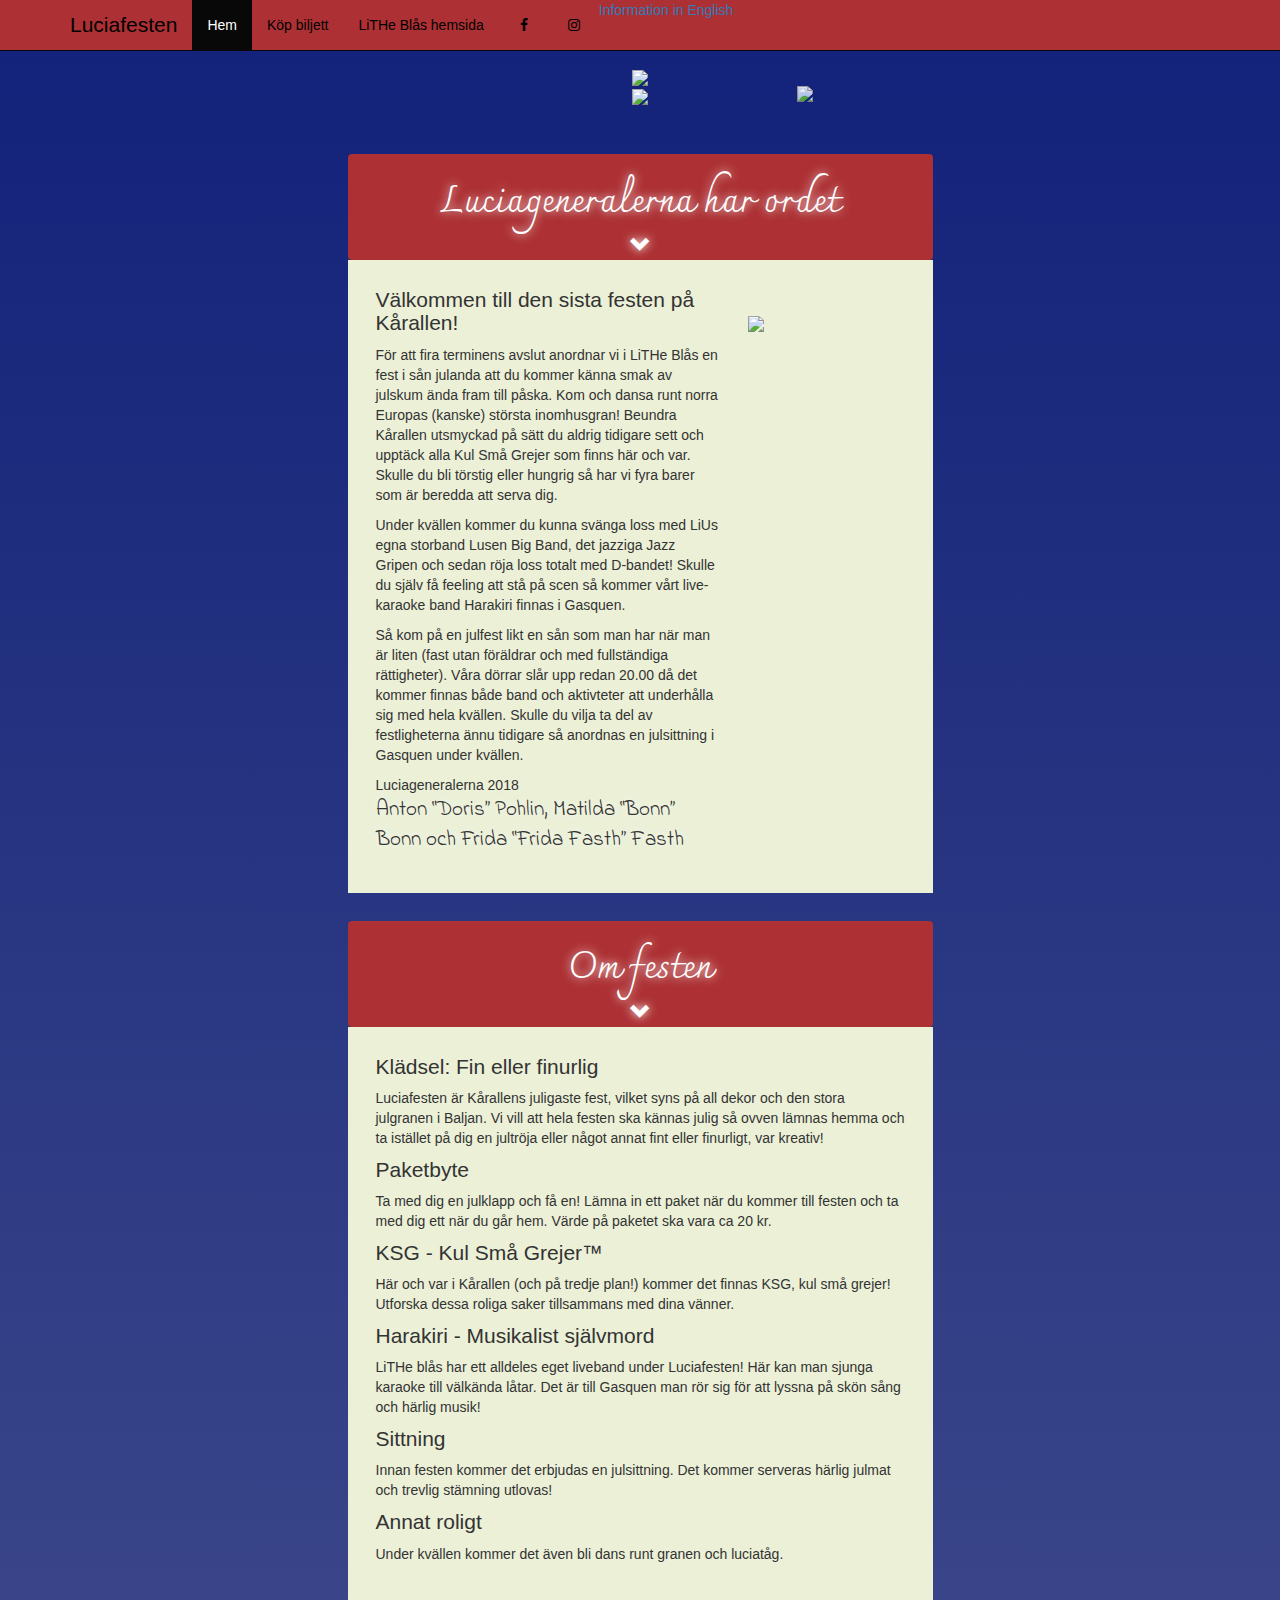
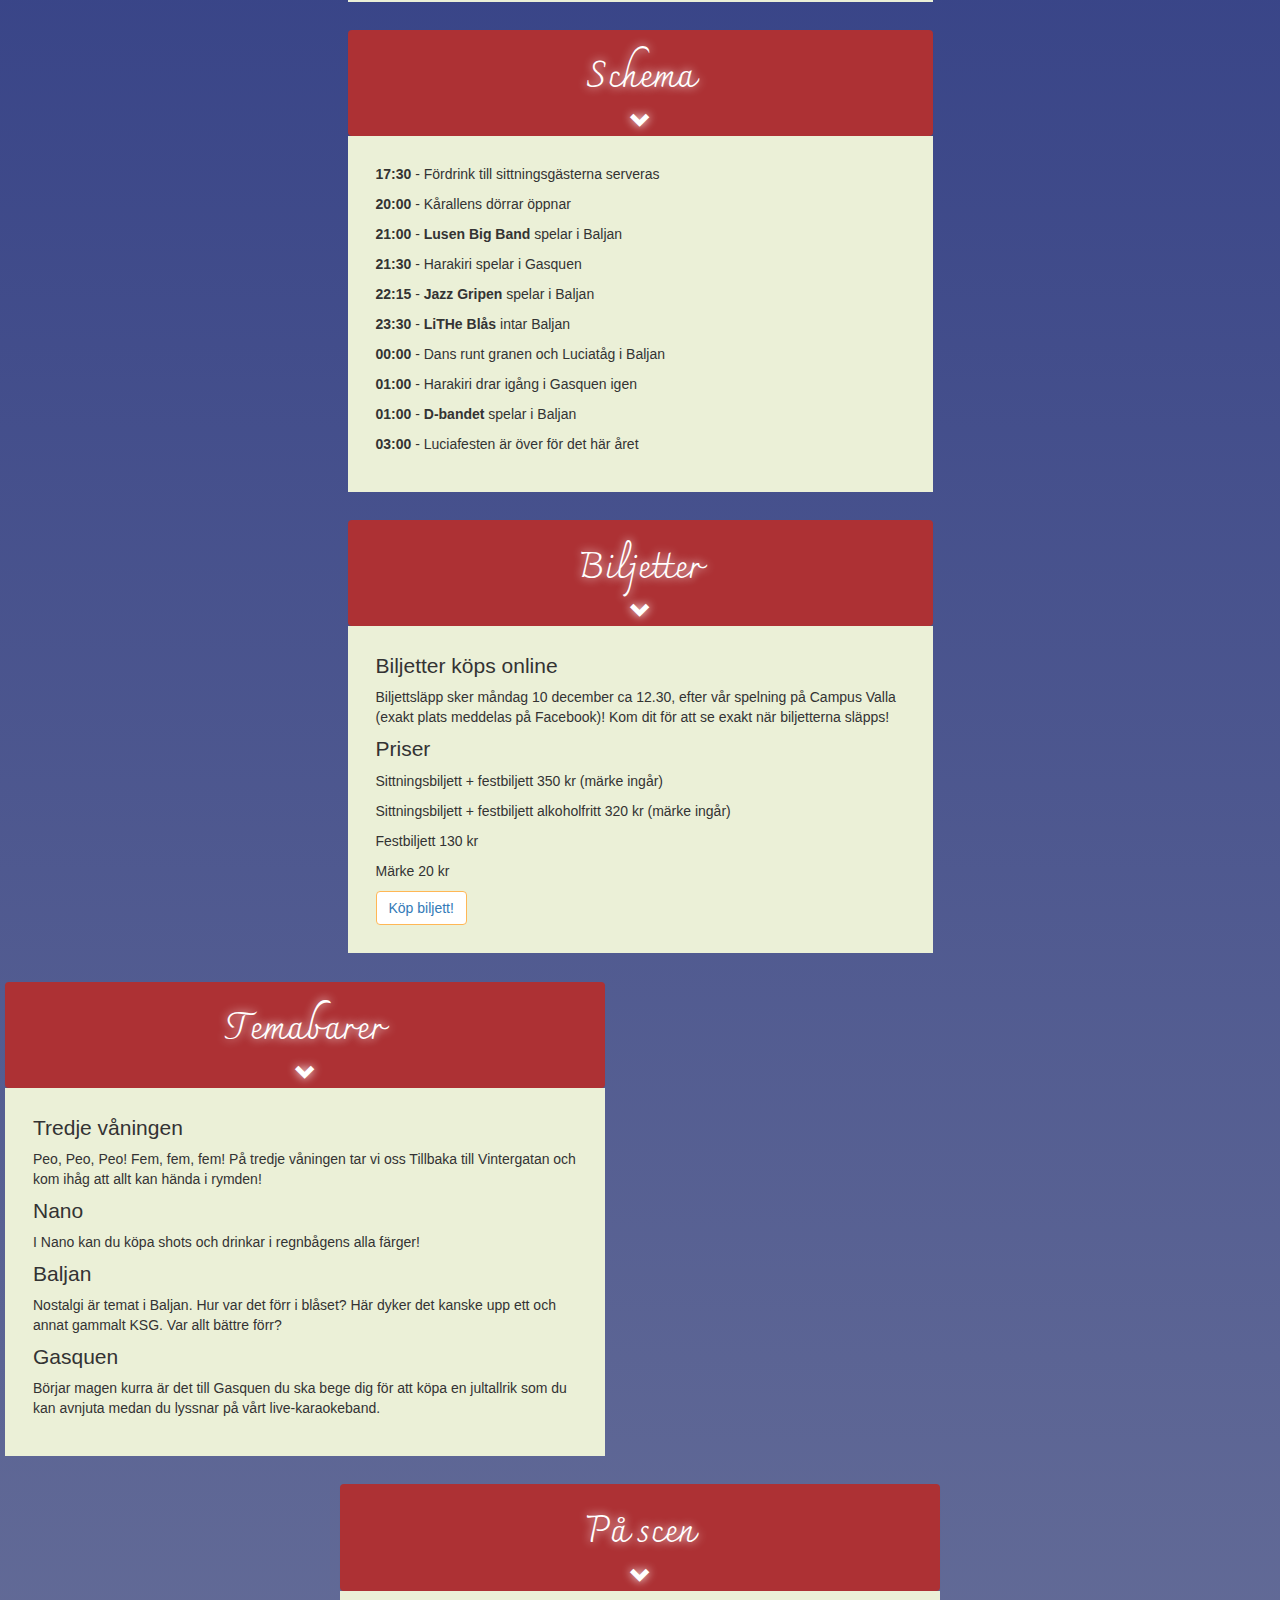
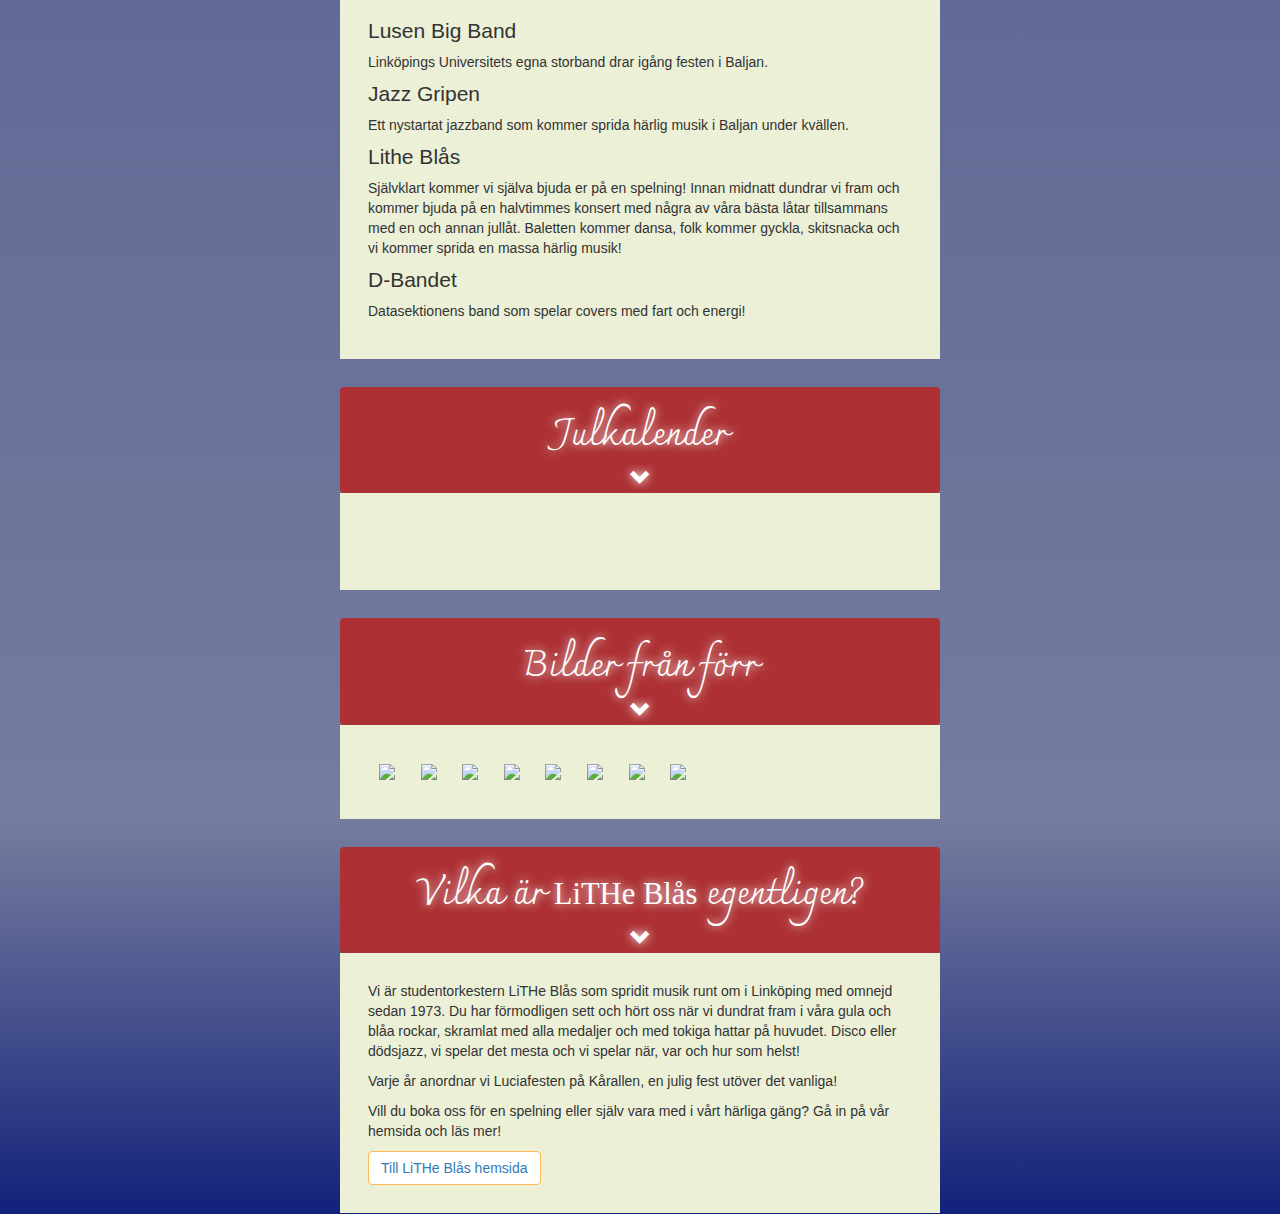
==== commit 10adde03: "Added back buy links" ====
--- a/index.html
+++ b/index.html
@@ -51,7 +51,7 @@
         <div class="collapse navbar-collapse">
           <ul class="nav navbar-nav">
             <li class="active"><a href="index.html">Hem</a></li>
-            <!--<li><a href="https://billio.app/luciafesten" class="buyTicket">Köp biljett</a></li>-->
+            <li><a href="https://billio.app/luciafesten/" class="buyTicket">Köp biljett</a></li
             <li><a href="utrikiska.html">Information in English</a></li>
             <li><a href="http://litheblas.org/sv/">LiTHe Blås hemsida</a></li>
             <li class="right"><a href="https://www.facebook.com/events/584675318669995/" class="fa fa-facebook"></a></li>
@@ -196,7 +196,7 @@
           <p>Sittningsbiljett + festbiljett alkoholfritt 320 kr (märke ingår)</p>
           <p>Festbiljett 130 kr</p>
           <p>Märke 20 kr</p>
-          <!--<a href="https://billio.app/luciafesten" class="btn btn-outline-biljett" role="button">Köp biljett!</a>-->
+          <a href="https://billio.app/luciafesten/" class="btn btn-outline-biljett" role="button">Köp biljett!</a
         </div>
       </div>
       <div class="col-md-3"></div>
--- a/style.css
+++ b/style.css
@@ -20,6 +20,9 @@
   color: #333333;
 }
 
+img{
+    max-width: 100%;
+}
 span {
   text-shadow: 0px 0px 10px white;
   font-size: 1.5em;
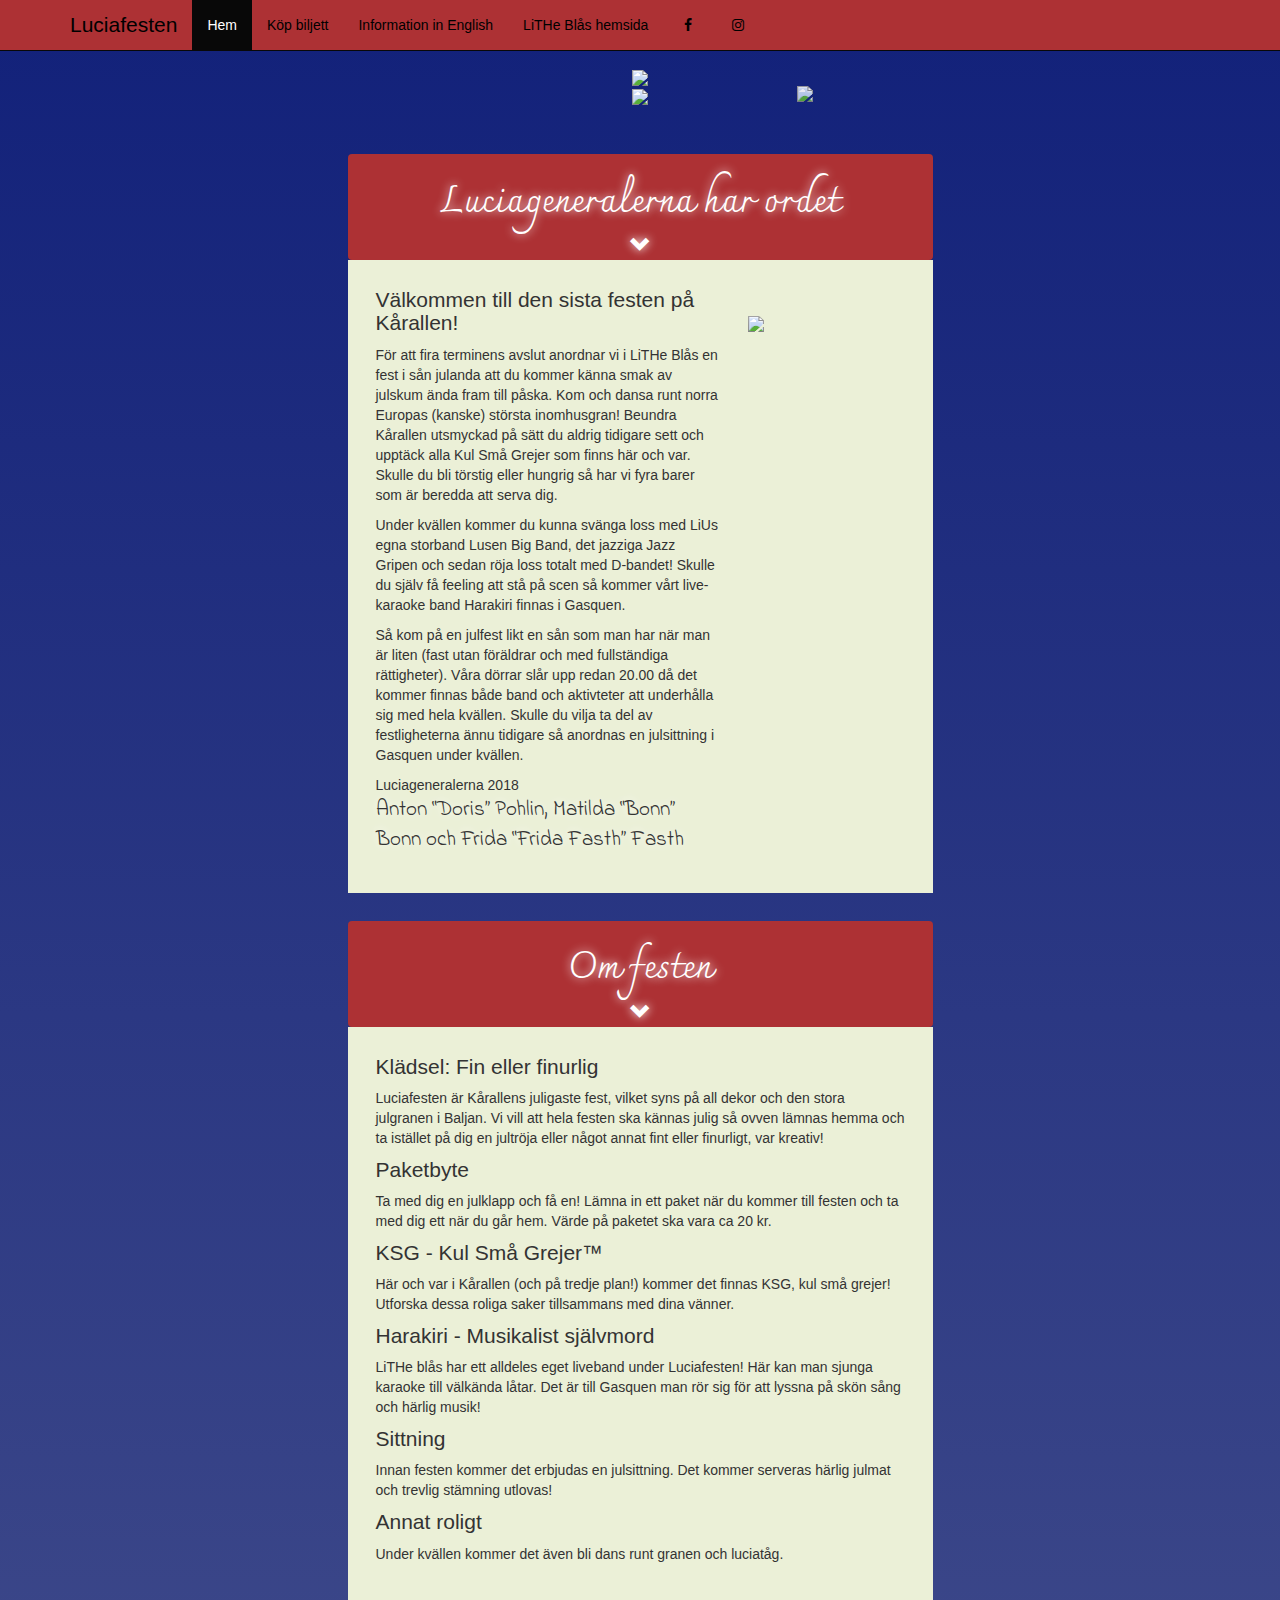
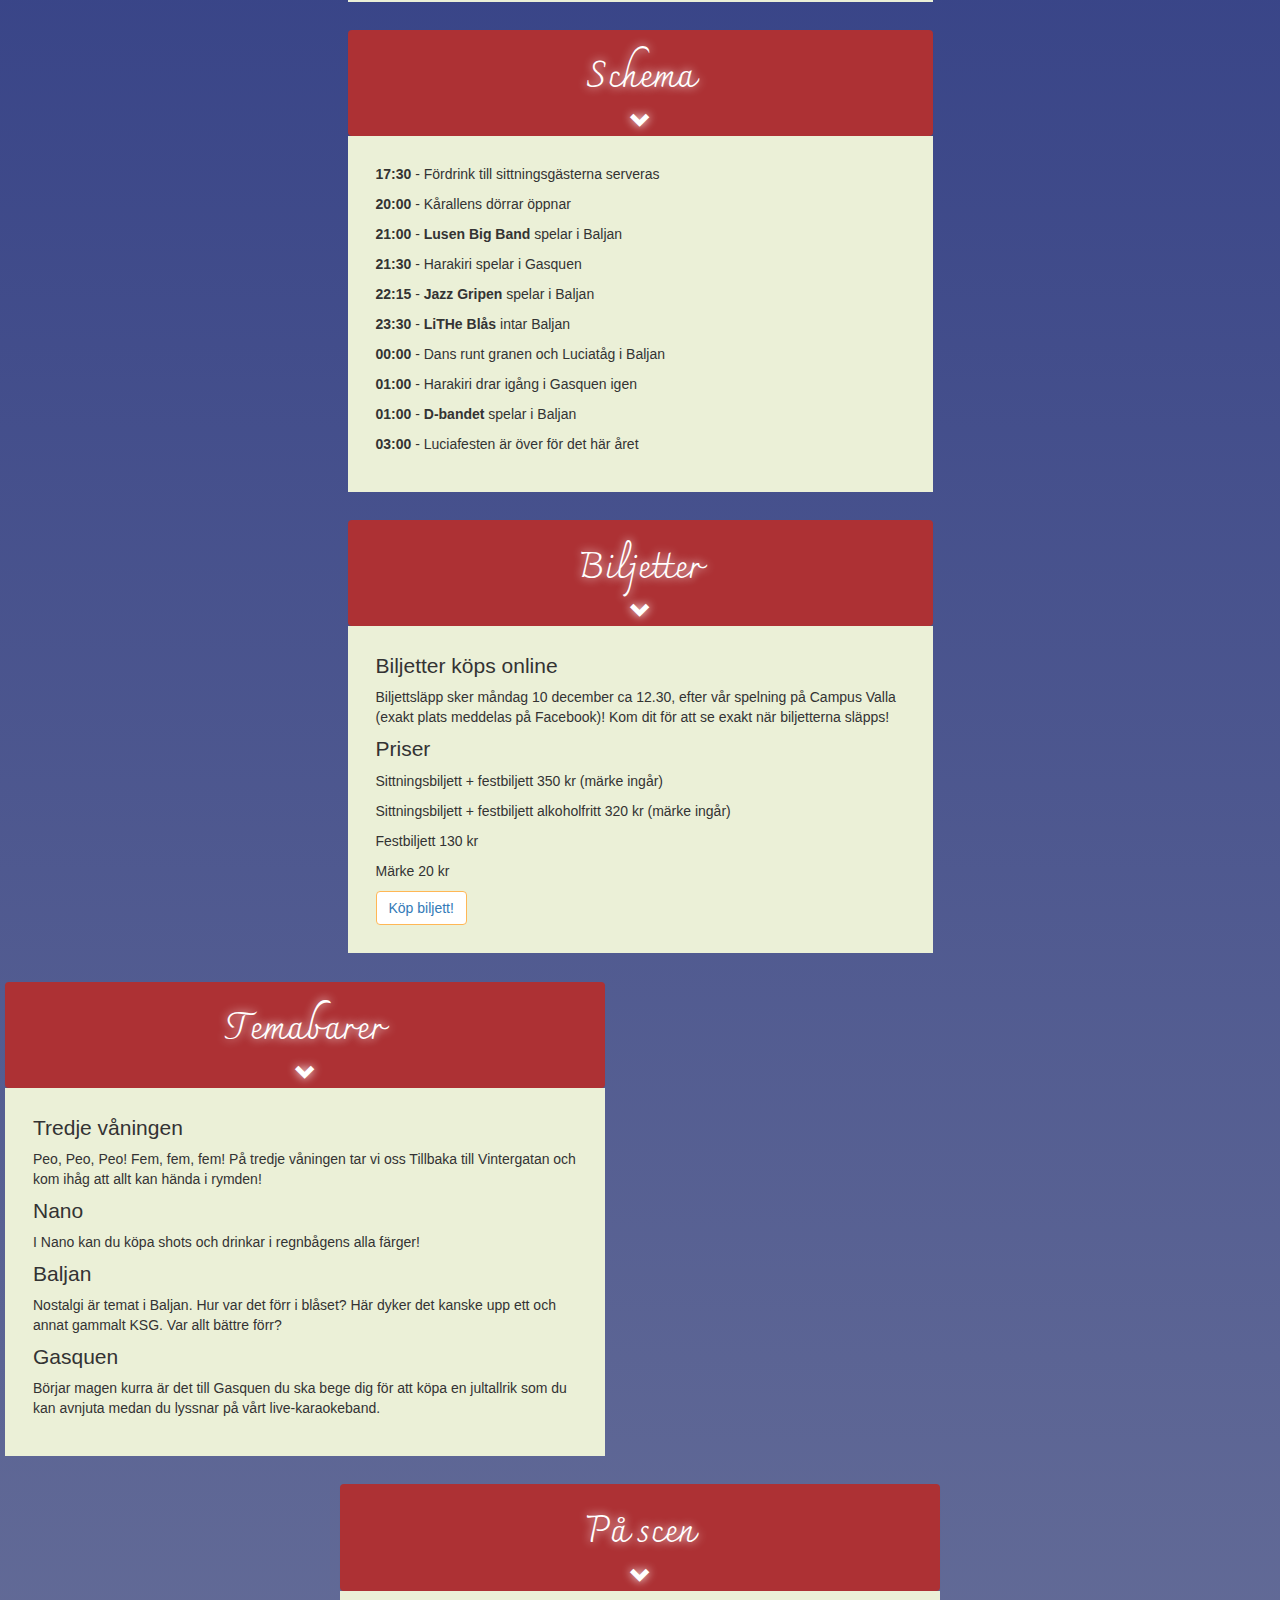
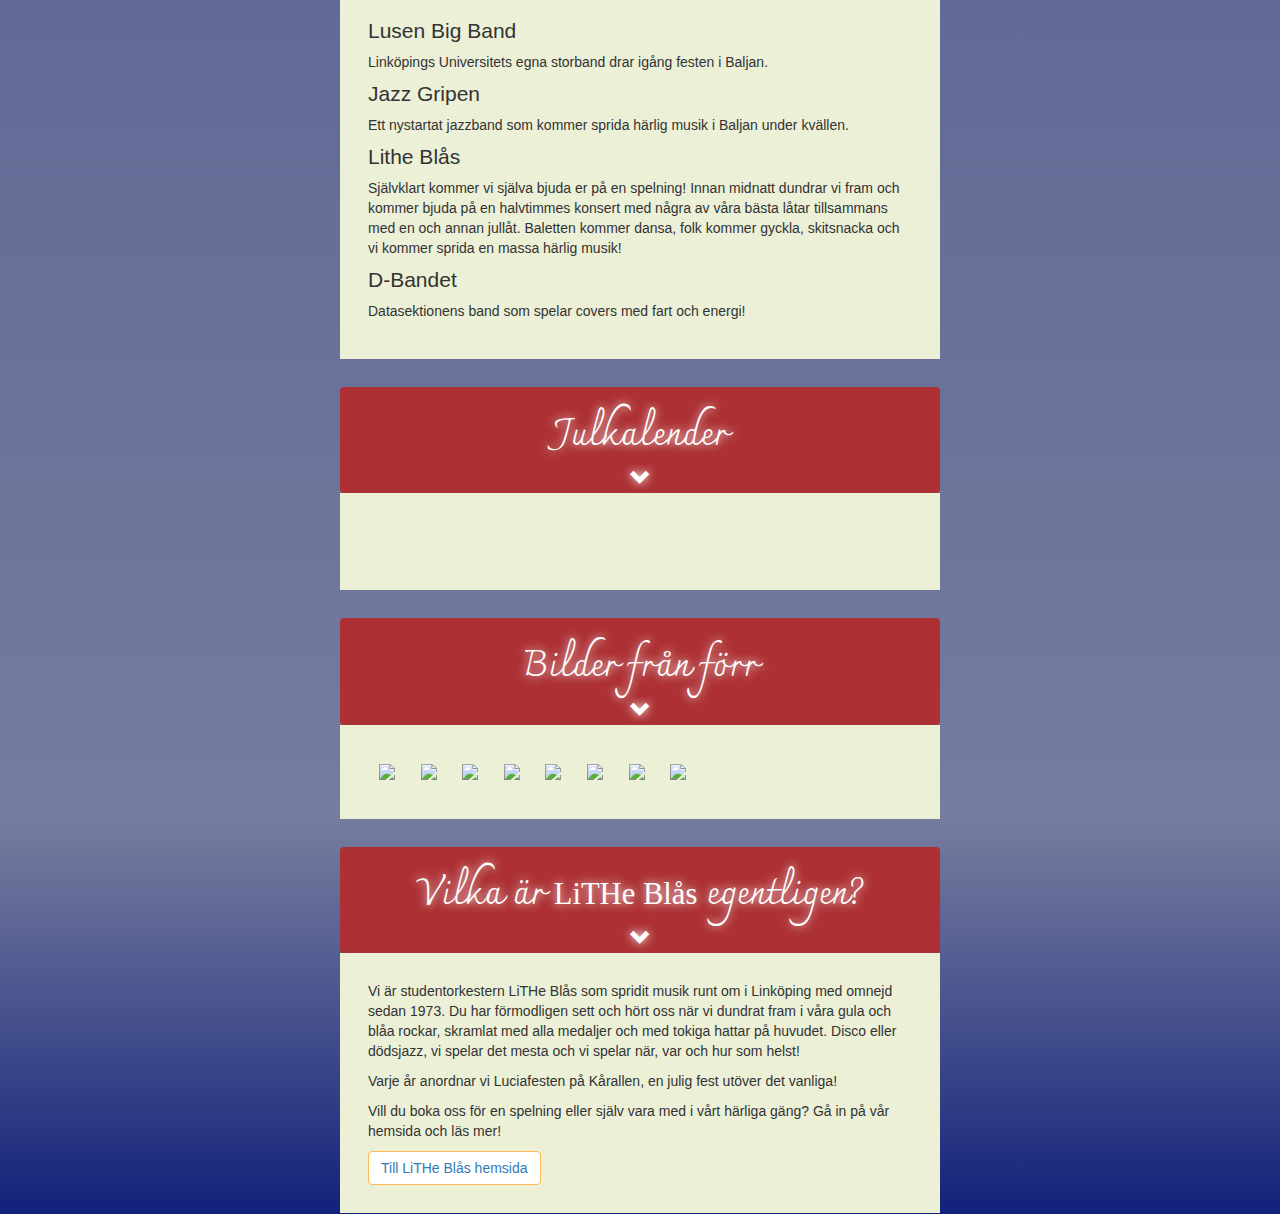
==== commit 499f634b: "What, you need closing tags? Okey then!" ====
--- a/index.html
+++ b/index.html
@@ -51,7 +51,7 @@
         <div class="collapse navbar-collapse">
           <ul class="nav navbar-nav">
             <li class="active"><a href="index.html">Hem</a></li>
-            <li><a href="https://billio.app/luciafesten/" class="buyTicket">Köp biljett</a></li
+            <li><a href="https://billio.app/luciafesten/" class="buyTicket">Köp biljett</a></li>
             <li><a href="utrikiska.html">Information in English</a></li>
             <li><a href="http://litheblas.org/sv/">LiTHe Blås hemsida</a></li>
             <li class="right"><a href="https://www.facebook.com/events/584675318669995/" class="fa fa-facebook"></a></li>
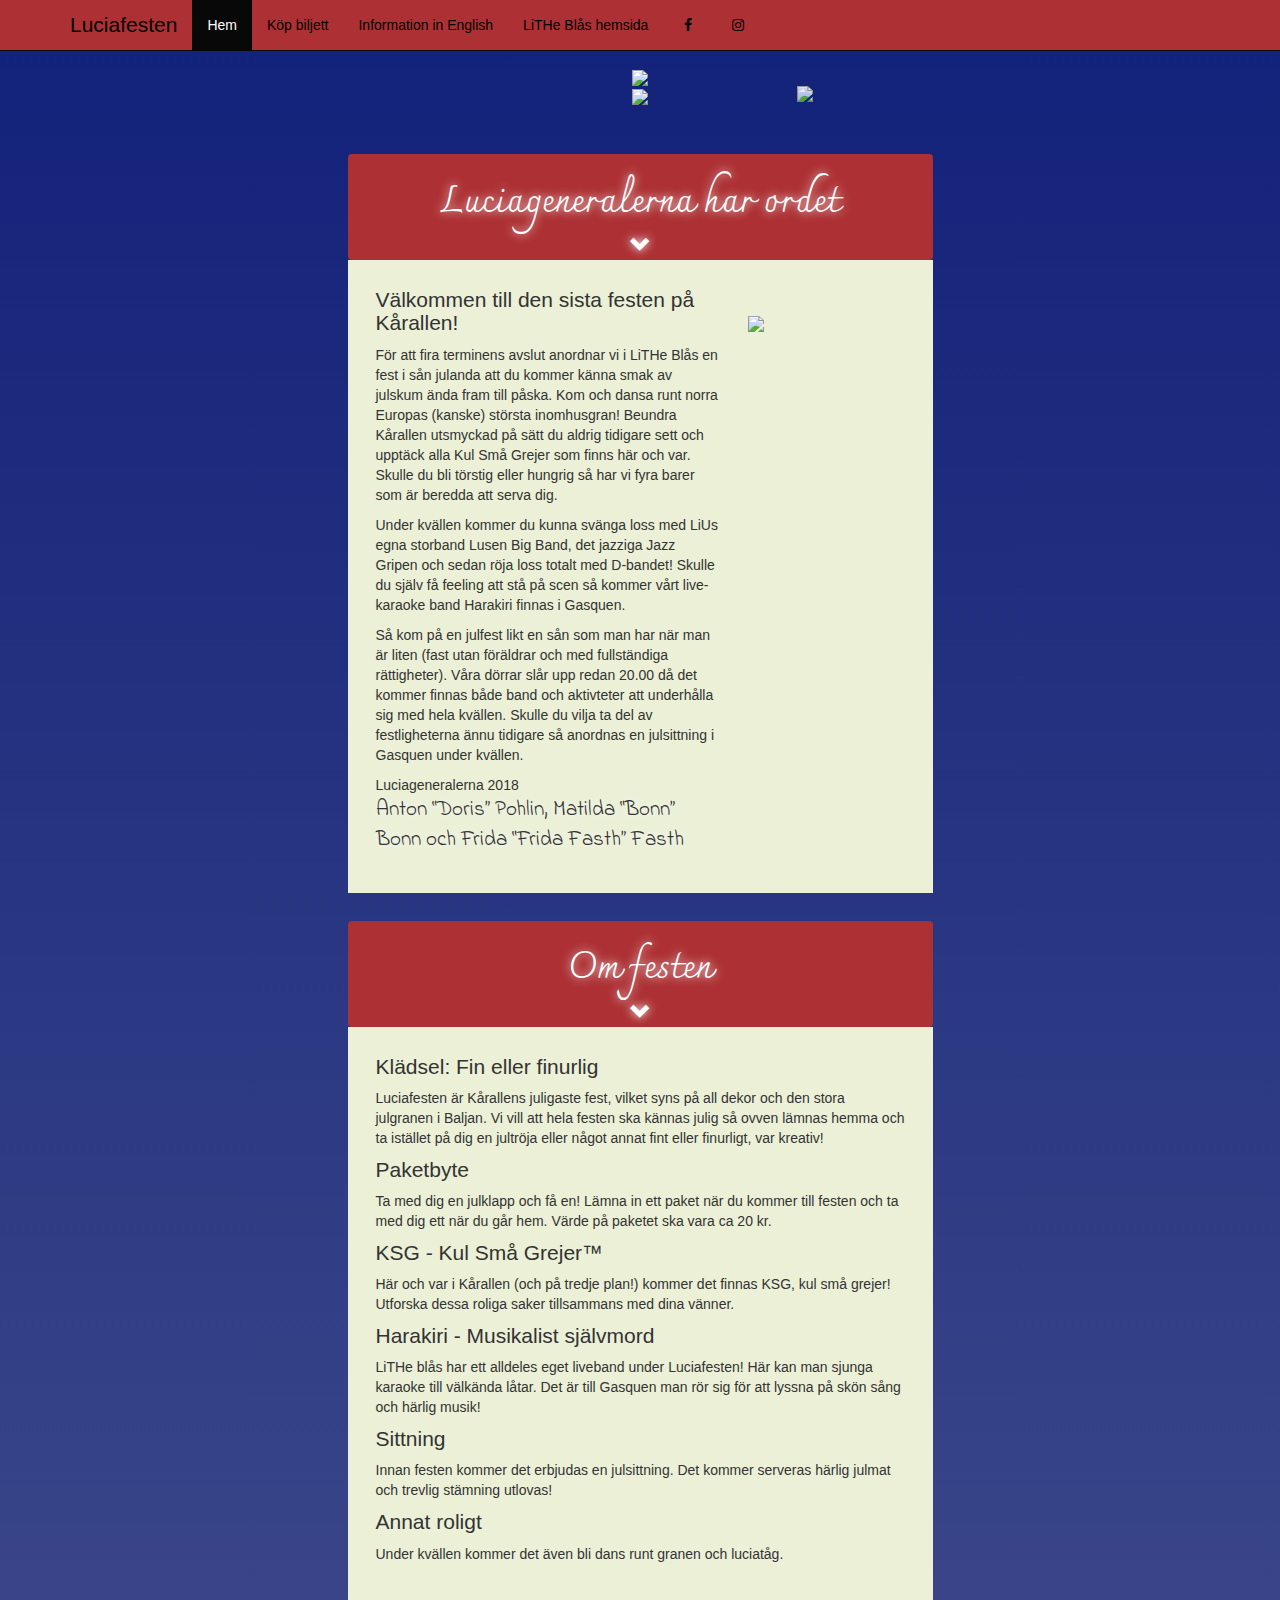
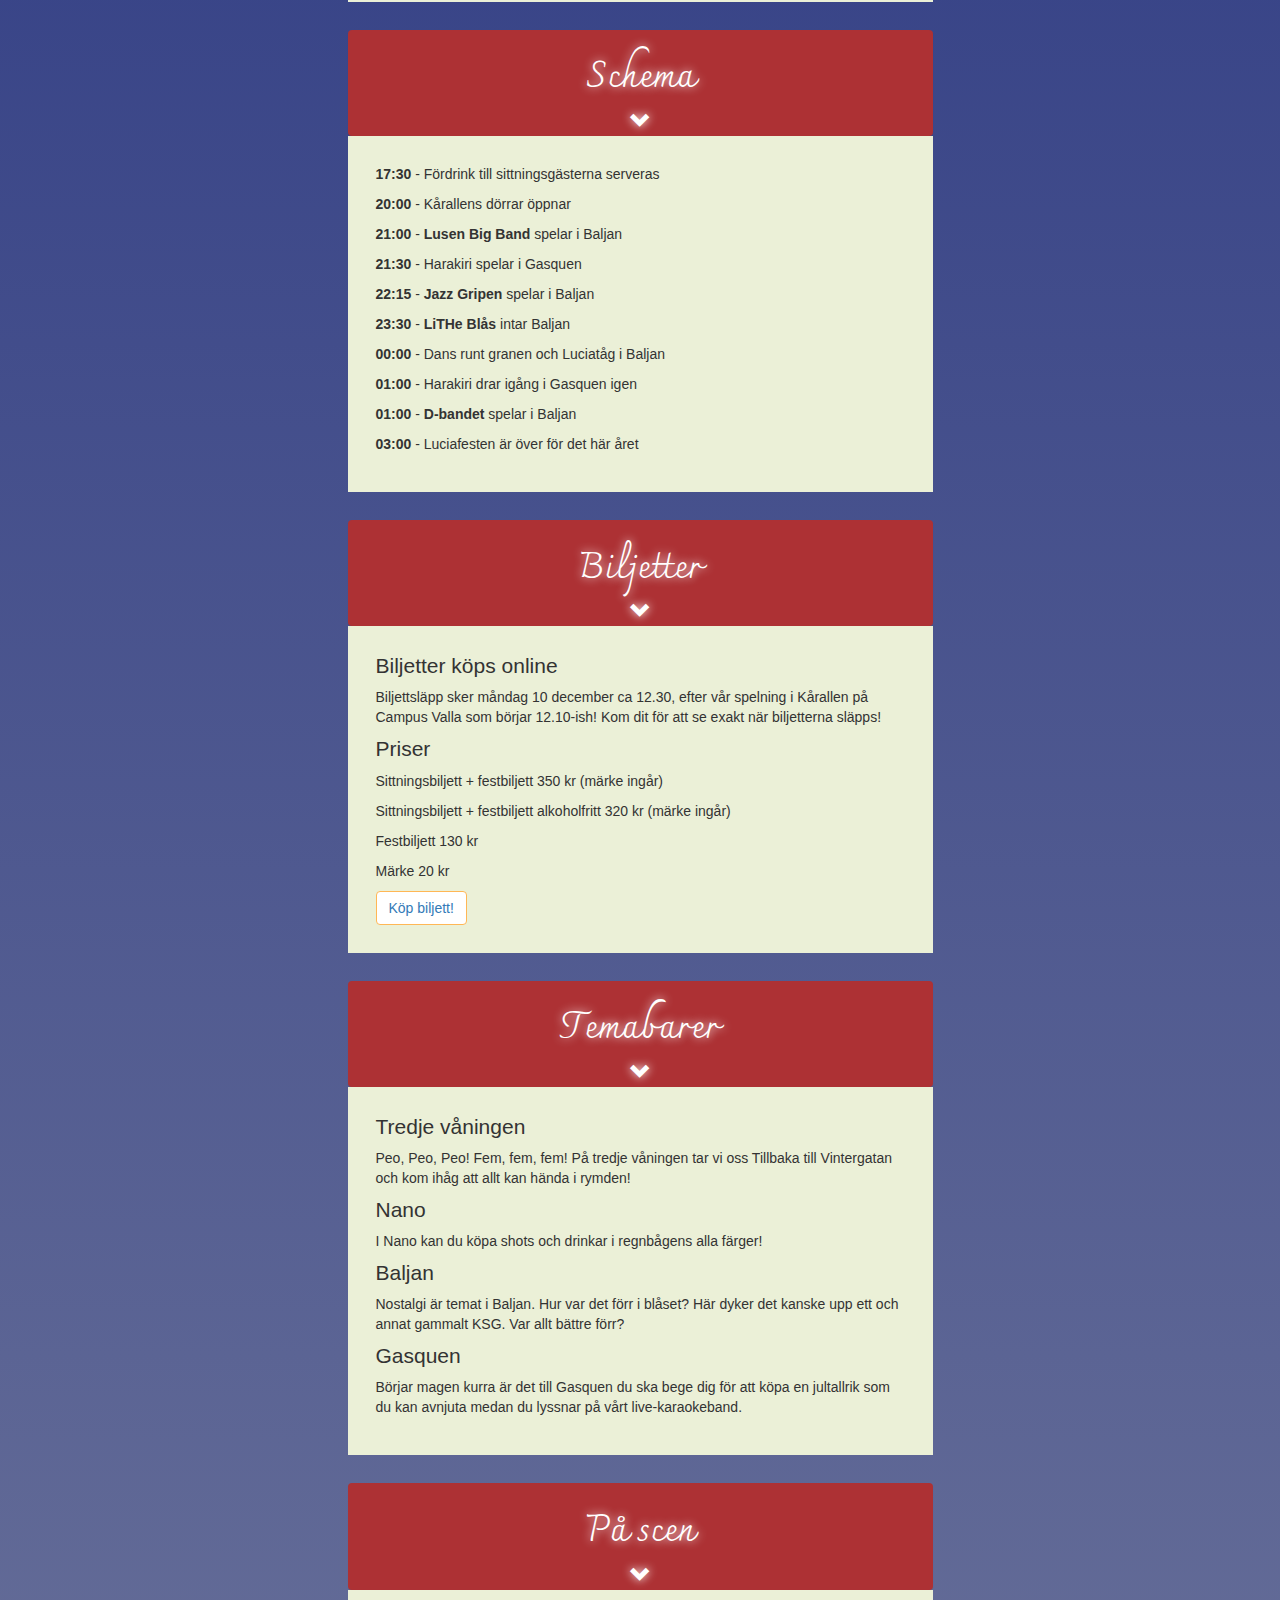
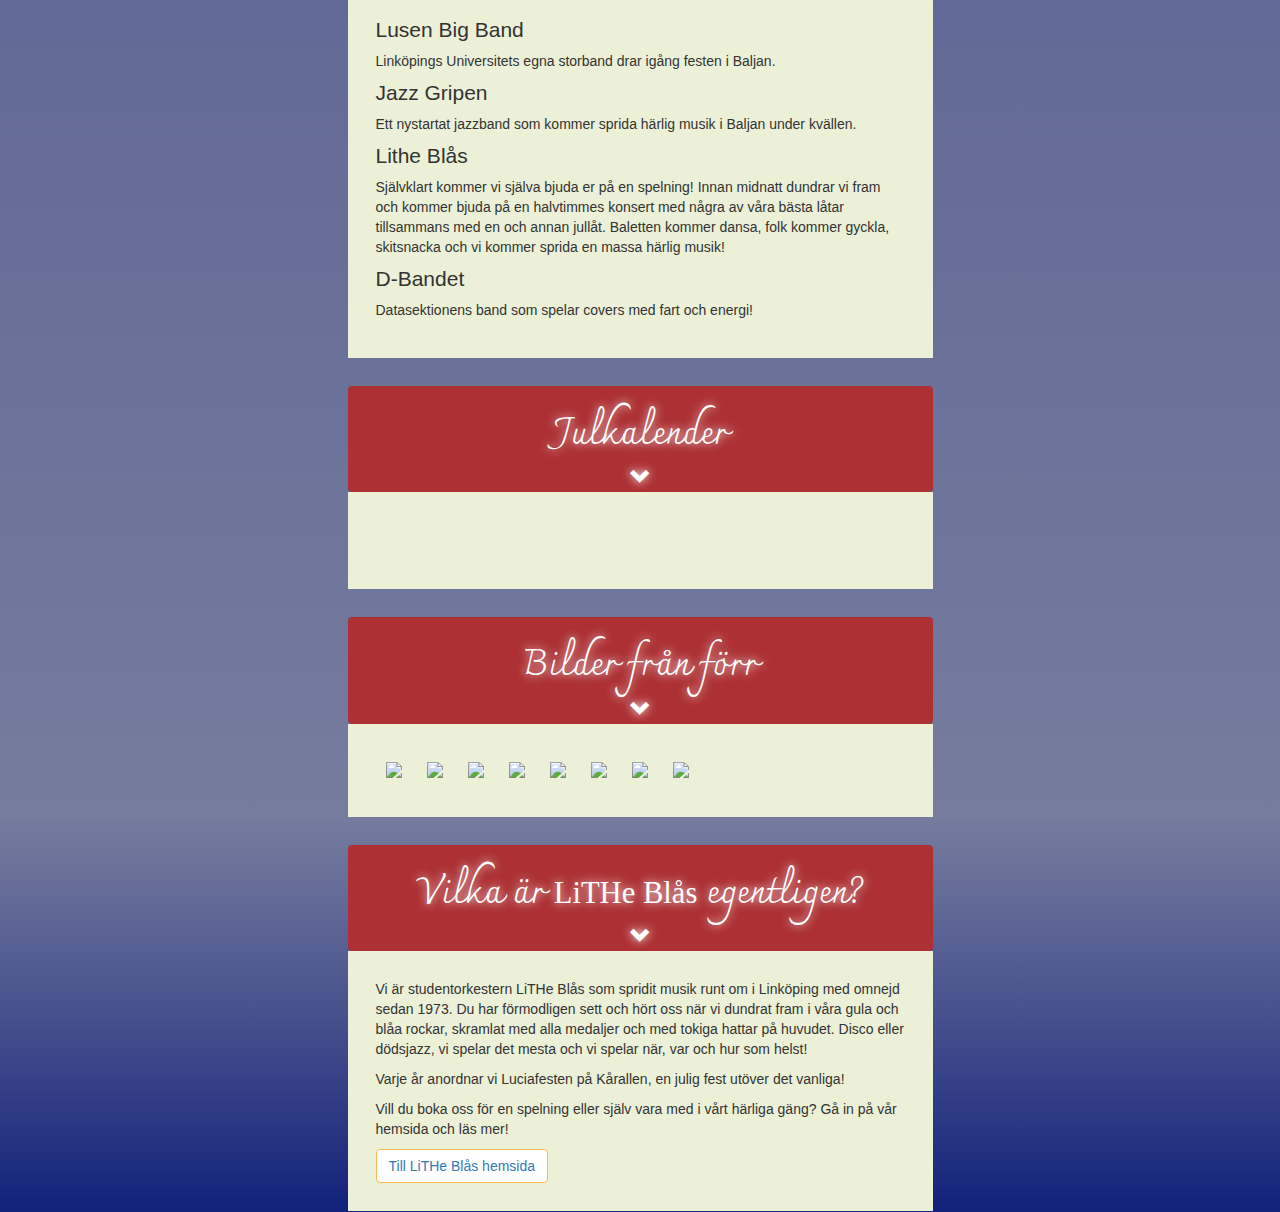
==== commit a5f4a82f: "Add some sweet info" ====
--- a/index.html
+++ b/index.html
@@ -190,13 +190,13 @@
         </div>
         <div class="textcontainer">
           <h2>Biljetter köps online</h2>
-          <p>Biljettsläpp sker måndag 10 december ca 12.30, efter vår spelning på Campus Valla (exakt plats meddelas på Facebook)! Kom dit för att se exakt när biljetterna släpps!</p>
+          <p>Biljettsläpp sker måndag 10 december ca 12.30, efter vår spelning i Kårallen på Campus Valla som börjar 12.10-ish! Kom dit för att se exakt när biljetterna släpps!</p>
           <h2>Priser</h2>
           <p>Sittningsbiljett + festbiljett 350 kr (märke ingår)</p>
           <p>Sittningsbiljett + festbiljett alkoholfritt 320 kr (märke ingår)</p>
           <p>Festbiljett 130 kr</p>
           <p>Märke 20 kr</p>
-          <a href="https://billio.app/luciafesten/" class="btn btn-outline-biljett" role="button">Köp biljett!</a
+          <a href="https://billio.app/luciafesten/" class="btn btn-outline-biljett" role="button">Köp biljett!</a>
         </div>
       </div>
       <div class="col-md-3"></div>
